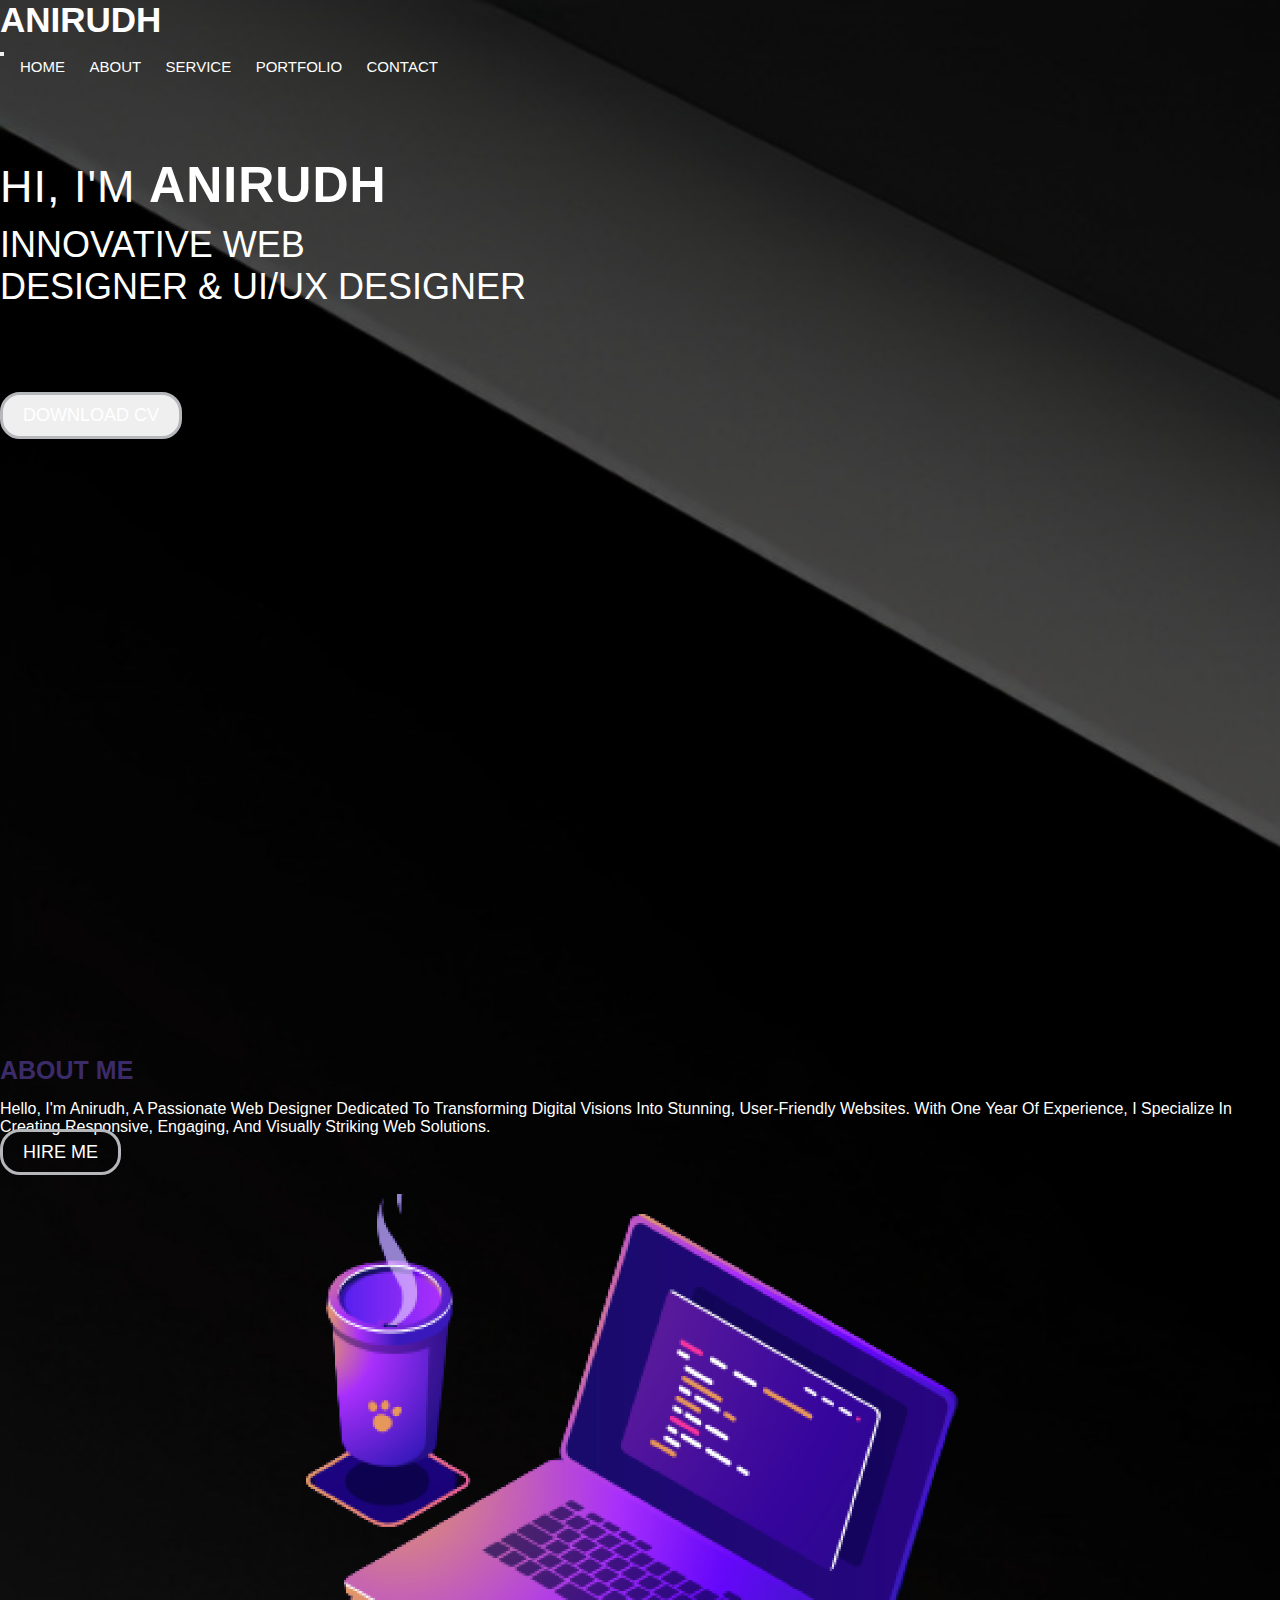
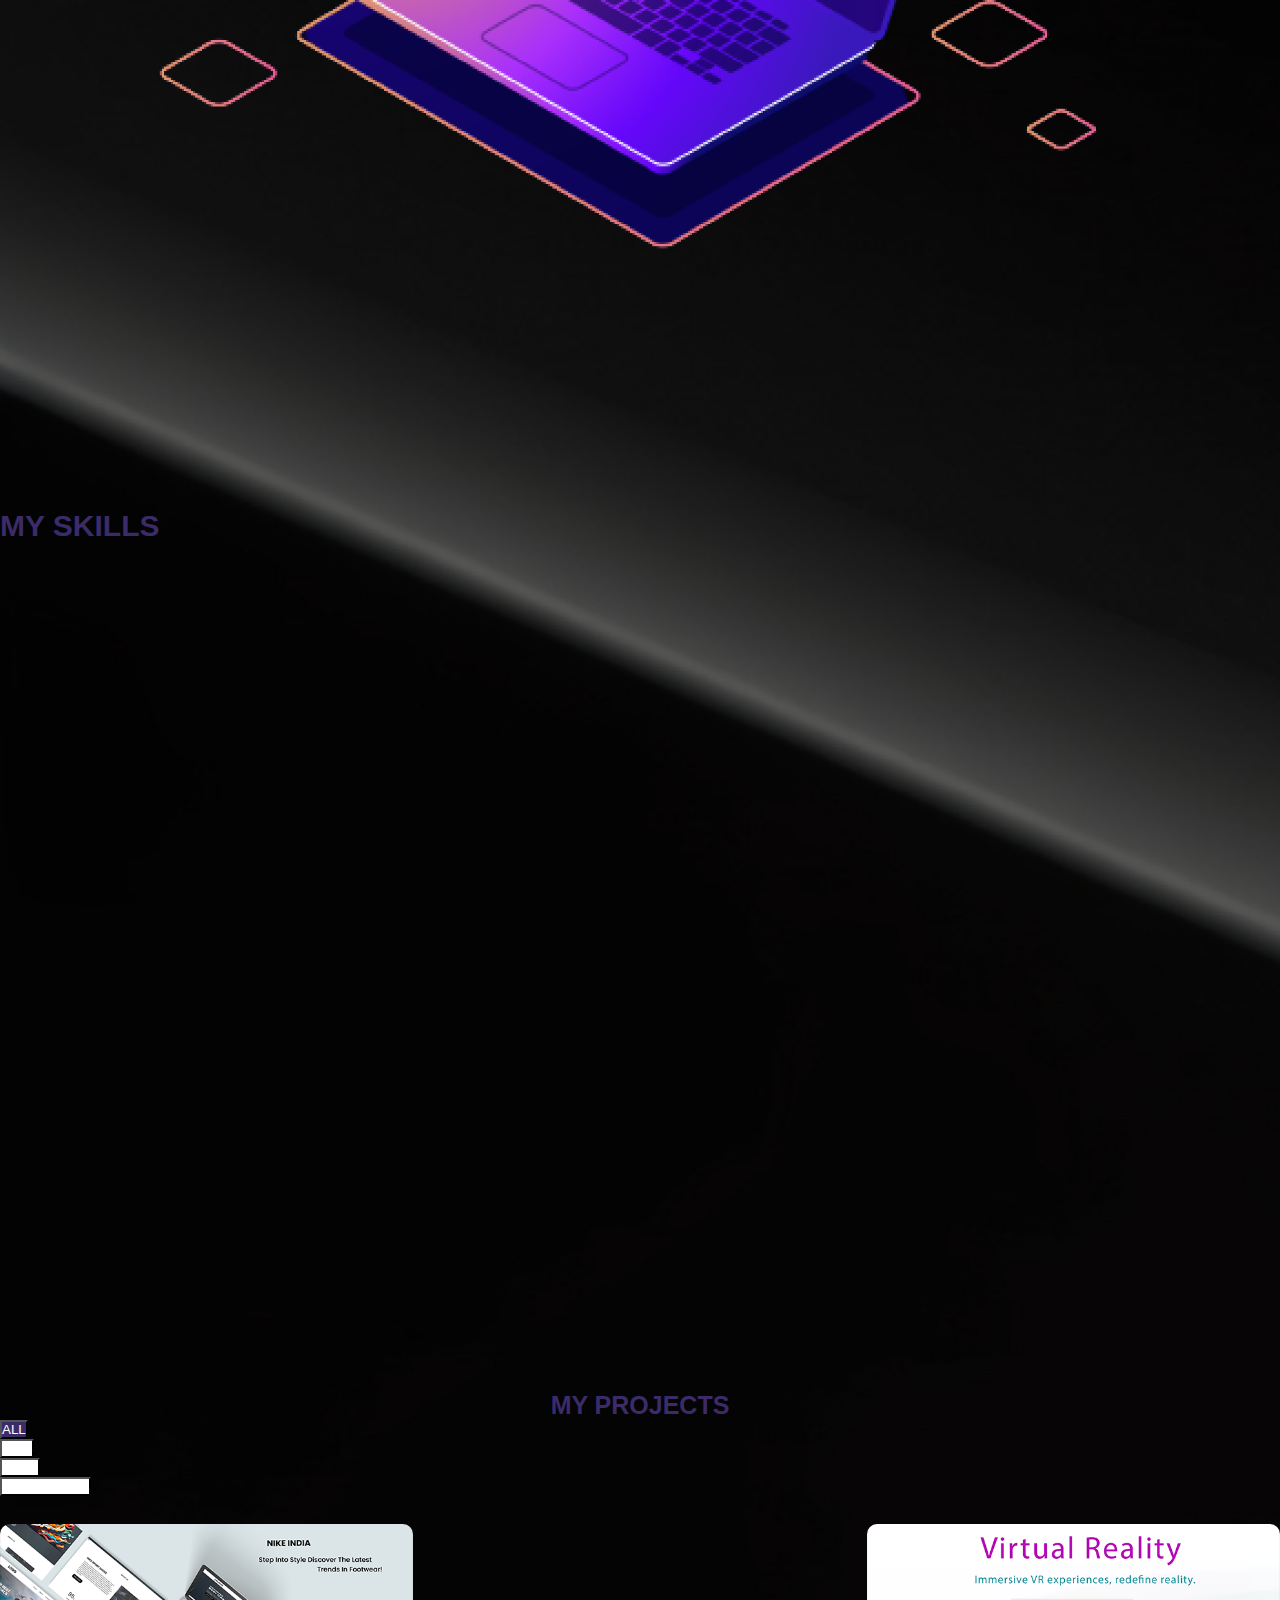
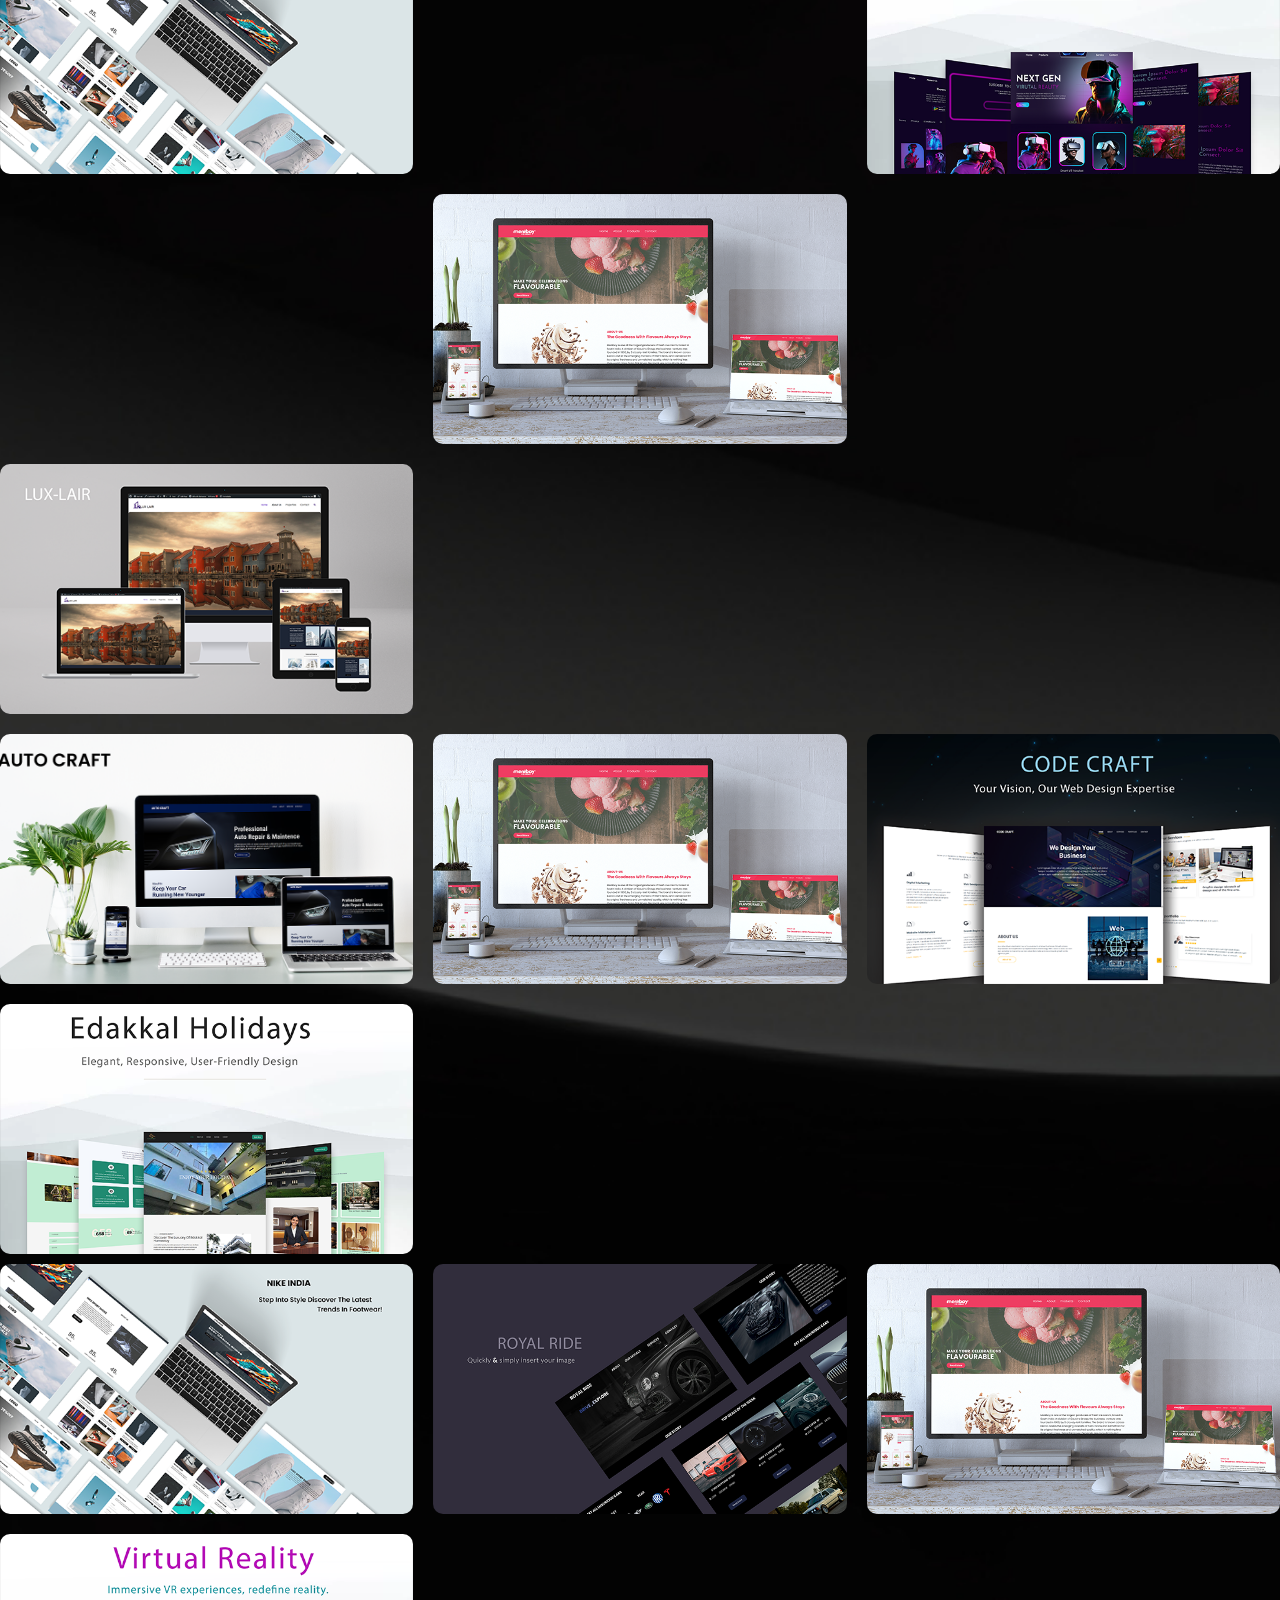
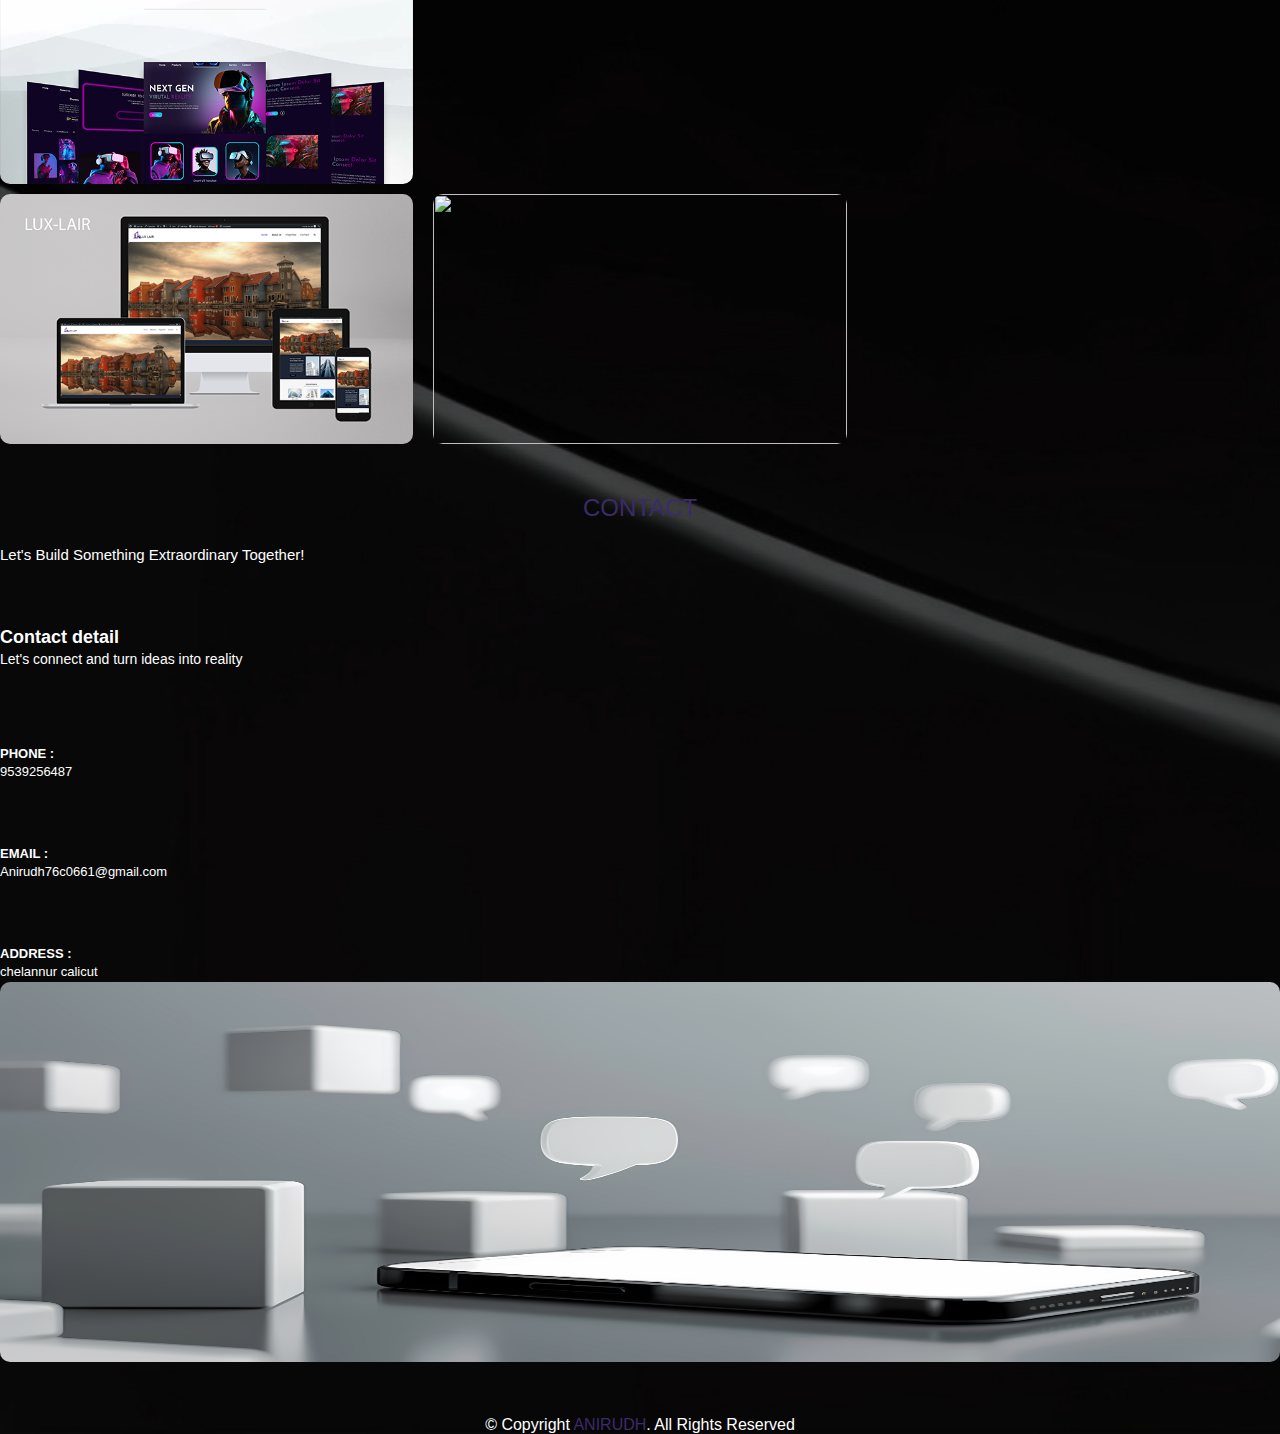
==== index.html @ b4ae967c "Add files via upload" ====
<!DOCTYPE html>
<html lang="en">
  <head>
    <meta charset="UTF-8" />
    <meta name="viewport" content="width=device-width, initial-scale=1.0" />
    <title>portfolio</title>
    <link rel="stylesheet" href="styles/style.css" />
    <link rel="icon" href="assets/images/frame.png" type="image/x-icon">
    <!-- bootstrap-5 -->
    <link
      href="https://cdn.jsdelivr.net/npm/bootstrap@5.0.2/dist/css/bootstrap.min.css"
      rel="stylesheet"
      integrity="sha384-EVSTQN3/azprG1Anm3QDgpJLIm9Nao0Yz1ztcQTwFspd3yD65VohhpuuCOmLASjC"
      crossorigin="anonymous"
    />
    <!-- font-awsome -->
    <link
      rel="stylesheet"
      href="https://cdnjs.cloudflare.com/ajax/libs/font-awesome/6.6.0/css/all.min.css"
      integrity="sha512-Kc323vGBEqzTmouAECnVceyQqyqdsSiqLQISBL29aUW4U/M7pSPA/gEUZQqv1cwx4OnYxTxve5UMg5GT6L4JJg=="
      crossorigin="anonymous"
      referrerpolicy="no-referrer"
    />
    <!-- aos-Animation -->
    <link href="https://unpkg.com/aos@2.3.1/dist/aos.css" rel="stylesheet">

  </head>
   <body>

    <header class="">
      <div class="container">
        <nav class="navbar navbar-expand-lg naav ">
          <div class="m-heading">ANIRUDH</div>
          <button class="navbar-toggler" type="button" data-bs-toggle="collapse" data-bs-target="#navbarNavAltMarkup"
            aria-controls="navbarNavAltMarkup" aria-expanded="false" aria-label="Toggle navigation">
            <span class="navbar-toggler-icon">
              <i class="fa-solid fa-bars nav-icon"></i>
            </span>
          </button>
          <div class="collapse navbar-collapse" id="navbarNavAltMarkup">
            <div class="navbar-nav ms-auto ">
              <a class="nav-link" href="#">HOME</a>
              <a class="nav-link" href="#about">ABOUT</a>
              <a class="nav-link" href="#service">SERVICE</a>
              <a class="nav-link" href="#portfolio">PORTFOLIO</a>
              <a class="nav-link" href="#contact">CONTACT</a>
  
  
  
            </div>
          </div>
        </nav>
      </div>
    </header> 

  <section class="home" id="home">
    <div class="container">
      <div class="row">
        <div class="col-lg-7 cntnt-col " >
          <div class="home_container">
            <div class="home_content">
              <h1 class=" h1-text" >HI, I'M <span>ANIRUDH</span> </h2><br>
                <h3>INNOVATIVE WEB<br> DESIGNER & UI/UX DESIGNER</h3>

                <div class="d-grid gap-2 d-md-block">
                  <div class="social-media">
                    <a href="mailto:anirudh76c0661@gmail.com"
                     class="mail"><i class="fa-solid fa-envelope"></i></a>
                    <a href="https://www.linkedin.com/in/anirudh-s-51b695248/" class="mail"><i class="fa-brands fa-linkedin"></i></a>
                    <a href="https://www.instagram.com/anir__d_/" class="mail"><i class="fa-brands fa-instagram"></i></a>
                  </div>
                  <div class="bttn">
                  <a href="assets/img/My CV.pdf" download> <button class="btn" type="button">DOWNLOAD CV</button></a> 
                  </div>
                </div>
            </div>
          </div>
        </div>
        <div class="col-lg-5 img-col">
          <div class="img_div" data-aos="zoom-out-down" data-aos-offset="500"
          data-aos-duration="5000">
            <div class="img_container"><img src="assets/images/baann.png" class="img_home  img-fluid" alt="home image "  ></div>
          </div>
        </div>  
      </div>
    </div>

  </section>
  <section class="about" id="about">
    <div class="container" >
      <div class="row">
        <div class=" col-lg-6 about-sec1 order-1">
          <div class="heading_container">
            <h2>ABOUT ME </h2>
            <P>Hello, I'm Anirudh, a passionate Web Designer dedicated to transforming digital visions into stunning, user-friendly websites. With one year of experience, I specialize in creating responsive, engaging, and visually striking web solutions.
            <div>
              <a href="https://wa.me/9539256487" class="btn" type="button">HIRE ME</a>
            </div>
          </div>
        </div>
        <div class="col-lg-6 about-sec2 order-2">
          <div class="about_image ">
            <img src="assets/images/about-1.png" alt="about" class="img_about">
          </div>
        </div>
      </div>
    </div>
  </section>
  <section class="service" id="service">
    <div class="container">
      <div class="service_heading">
        <div>
          <h2>MY SKILLS</h2>
        </div>
      </div>
      <div class="service_container">
        <div class="row " data-aos="fade-right"
        data-aos-offset="300"
        data-aos-easing="ease-in-sine">
          <div class="col-lg-3 col-sm-4 col-6 skill">
            <div class="s-1">
              <i class="fa-brands fa-html5"></i>              
              <h3 class=" txt text-white text-center fw-bold ">HTML</h3>
            </div>
          </div>
          <div class="col-lg-3 col-md-4 col-6  skill">
            <div class="s-1">
              <i class="fa-brands fa-css3-alt"></i>             
               <h3 class=" txt text-white text-center fw-bold ">CSS</h3>

            </div>
          </div>
          <div class="col-lg-3 col-md-4 col-6  skill">
            <div class="s-1">
              <i class="fa-brands fa-js"></i>            
                <h3 class=" txt text-white text-center fw-bold  ">JavaScript</h3>

            </div>
          </div>
          <div class="col-lg-3 col-md-4 col-6  skill" >
             <div class="s-1">
              <i class="fa-brands fa-wordpress"></i>            
                 <h3 class="txt text-white text-center fw-bold ">Wordpress</h3>

            </div>
          </div>
          <div class="col-lg-3 col-md-4 col-6  skill" >
            <div class="s-1">
              <img src="assets/images/ps.png" class="ps" alt="">
              <h3 class=" txt text-white text-center fw-bold">Photoshop</h3>

            </div>
          </div>
          <div class="col-lg-3 col-md-4 col-6  skill" >
            <div class="s-1">
              <i class="fa-brands fa-figma"></i>           
                 <h3 class=" txt text-white text-center fw-bold ">Figma</h3>

            </div>
          </div>
          <div class="col-lg-3 col-md-4 col-6  skill" >
            <div class="s-1">
              <i class="fa-brands fa-bootstrap"></i>          
                  <h3 class="txt text-white text-center fw-bold">bootstrap</h3>

            </div>
          </div>
          <div class="col-lg-3 col-md-4 col-6  skill" >
            <div class="s-1">
              <i class="fa-brands fa-shopify"></i>           
                 <h3 class="txt text-white text-center  fw-bold">Shopify</h3>

            </div>
          </div>
        
          
         

        </div>
      </div>
    </div>
  </section>
    <!-- PORTFOLIO -->
    <section class="portfolio" id="portfolio">
      <div class="container ">
        <h2>MY PROJECTS</h2>
        <section class="sec3">
          <div class="container" id="portfolio">
            <div class="porfolio-head">
                <ul class="nav nav-pills mb-3" id="pills-tab" role="tablist">
                <li class="nav-item" role="presentation">
                  <button class="nav-link active" id="pills-home-tab" data-bs-toggle="pill" data-bs-target="#pills-home"
                    type="button" role="tab" aria-controls="pills-home" aria-selected="true">ALL</button>
                </li>
                <li class="nav-item" role="presentation">
                  <button class="nav-link" id="pills-profile-tab" data-bs-toggle="pill" data-bs-target="#pills-profile"
                    type="button" role="tab" aria-controls="pills-profile" aria-selected="false">WEB</button>
                </li>
                <li class="nav-item" role="presentation">
                  <button class="nav-link" id="pills-contact-tab" data-bs-toggle="pill" data-bs-target="#pills-contact"
                    type="button" role="tab" aria-controls="pills-contact" aria-selected="false">UI/UX</button>
                </li>
                <li class="nav-item" role="presentation">
                  <button class="nav-link" id="pills-contact-tab" data-bs-toggle="pill" data-bs-target="#pills-web"
                    type="button" role="tab" aria-controls="pills-web" aria-selected="false">WORDPRESS</button>
                </li>
              </ul>
    
        <div class="tab-content" id="pills-tabContent">
          <div class="tab-pane fade show active" id="pills-home" role="tabpanel" aria-labelledby="pills-home-tab">. 
            <div class="work-list">
          <div class="work">
           <a  target="_blank" href="https://www.figma.com/proto/2jYOGbLvlR7PX6J50cHwYf/Untitled?page-id=&node-id=11-2&starting-point-node-id=11%3A2&scaling=scale-down&mode=design&t=WSDMiCP95x4f2hQm-1"><img src="assets/images/NIKE-1.png" class="img-fluid" alt=""></a> 
          </div>
          <div class="work" data-aos="fade-down" data-aos-duration="2000">
             <a  target="_blank" href="https://anird.github.io/anirud/"><img src="assets/images/AUTO-1.png"  class="img-fluid  alt=""></a>
          </div>
          <div class="work">
            <a  target="_blank" href="https://www.figma.com/proto/9xbiHfAwv3pLweKTjJkq6T/Untitled?page-id=0%3A1&node-id=1-2&viewport=452%2C118%2C0.19&t=eWcNZoBXPnJKbtoe-1&scaling=min-zoom&content-scaling=fixed"><img src="assets/images/VR-1.png"    class="img-fluid   alt=""  ></a> 
           </div>
          <div class="work" data-aos="fade-right" data-aos-duration="2000">
            <a target="_blank" href="https://www.figma.com/proto/iHC8vMGgTs4oZTJYKykrzb/Untitled?page-id=0%3A1&type=design&node-id=76-45&viewport=246%2C-569%2C0.22&t=TbIrC6lQHN4ChJqc-1&scaling=scale-down&starting-point-node-id=62%3A2&mode=design" ><img src="assets/images/royal-1.png"  class="img-fluid  alt=""></a>
          </div>
          <div class="work">
           <a   target="_blank" href="https://anird.github.io/merilboy/"><img src="assets/images/mer-1.png"  class="img-fluid alt=""></a> 
          </div>
          <div class="work"  data-aos="fade-left" data-aos-duration="2000">
            <a target="_blank" href="https://anird.github.io/code_craft/"><img src="assets/images/CODE CRAFT-1.png"  class="img-fluid alt="A"></a> 
          </div>
          <div class="work">
             <a target="_blank" href="http://lux-lair.free.nf/?i=2"><img src="assets/images/lux_--1111.png"  class="img-fluid alt=""></a>
          </div>
          <div class="work"  data-aos="fade-up" data-aos-duration="2000">
            <a  target="_blank" href="https://s5xt0jzl5ueez2azxz0n9w.on.drv.tw/www.edakkalholidays.com/"><img src="assets/images/edakkal-mock-1.png"  class="img-fluid alt=""></a> 
           </div>
           
          </div>
         
        </div>       
          <div class="tab-pane fade work-list" id="pills-profile" role="tabpanel" aria-labelledby="pills-profile-tab">
            <div class="work-list">
              <div class="work">
                <a  target="_blank" href="https://anird.github.io/anirud/"><img src="assets/images/AUTO-1.png" alt=""></a>
             </div>
              <div class="work">
               <a href="https://anird.github.io/merilboy/"><img src="assets/images/mer-1.png" alt=""></a> 
              </div>
              <div class="work">
               <a target="_blank" href="https://anird.github.io/code_craft/"><img src="assets/images/CODE CRAFT-1.png" alt=""></a> 
              </div>
              <div class="work">
                <a  target="_blank" href="https://s5xt0jzl5ueez2azxz0n9w.on.drv.tw/www.edakkalholidays.com/"><img src="assets/images/edakkal-mock-1.png" alt=""></a> 
               </div>
            
              
              </div>
            </div>
          <div class="tab-pane fade" id="pills-contact" role="tabpanel" aria-labelledby="pills-contact-tab"><div class="tab-pane fade show active" id="pills-home" role="tabpanel" aria-labelledby="pills-home-tab">
            <div class="work-list">
            <div class="work">
              <a  target="_blank" href="https://www.figma.com/proto/2jYOGbLvlR7PX6J50cHwYf/Untitled?page-id=&node-id=11-2&starting-point-node-id=11%3A2&scaling=scale-down&mode=design&t=WSDMiCP95x4f2hQm-1"><img src="assets/images/NIKE-1.png" alt=""></a> 
             </div>
             <div class="work">
              <a target="_blank" href="https://www.figma.com/proto/iHC8vMGgTs4oZTJYKykrzb/Untitled?page-id=0%3A1&type=design&node-id=76-45&viewport=246%2C-569%2C0.22&t=TbIrC6lQHN4ChJqc-1&scaling=scale-down&starting-point-node-id=62%3A2&mode=design" ><img src="assets/images/royal-1.png" alt=""></a>
            </div>
              <div class="work">
               <a  target="_blank" href="https://www.figma.com/proto/CapAlo8LYHgjOV9GHPGEvx/Untitled?page-id=0%3A1&node-id=0-4&scaling=scale-down&mode=design&t=BQavxQk1zlOhwPlj-1"><img src="assets/images/mer-1.png" alt=""></a> 
              </div>
              <div class="work">
                <a  target="_blank" href="https://www.figma.com/proto/9xbiHfAwv3pLweKTjJkq6T/Untitled?page-id=0%3A1&node-id=1-2&viewport=452%2C118%2C0.19&t=eWcNZoBXPnJKbtoe-1&scaling=min-zoom&content-scaling=fixed"><img src="assets/images/VR-1.png" alt=""></a> 
               </div>
           
              
              </div>
        </div>
      
          
       
      </div>
      <div class="tab-pane fade" id="pills-web" role="tabpanel" aria-labelledby="pills-contact-tab">
        <div class="work-list">
          <div class="work">
            <a target="_blank" href="http://lux-lair.free.nf/?i=2"><img src="assets/images/lux_--1111.png" alt=""></a>
         </div>
          <div class="work">
            <img src="assets/images/lux_l.png" alt="">
          </div>
          <div class="work" data-aos="fade-left" data-aos-duration="2000">
            <img src="assets/images/LUX.png" alt="">
          </div>
       
          
          </div>
    </div>
    </div>
      
    </section>    
  </section>
<!-- contact -->
<section class="contact" id="contact">
  <div class="container">
      <div class="heading text-center">
          <h2>CONTACT</h2>
          <p>Let's build something extraordinary together!</p>
      </div>
      <div class="row">
          <div class="col-md-5">
              <div class="title">
                  <h3>Contact detail</h3>
                  <p>Let's connect and turn ideas into reality </p>
              </div>
              <div class="content">
                  <!-- Info-1 -->
                  <div class="info">
                      <i class="fas fa-mobile-alt"></i>
                      <h4 class="d-inline-block">PHONE :
                          <br>
                         <a href="tel:9539256487"> <span>9539256487</span></h4></a>
                  </div>
                  <!-- Info-2 -->
                  <div class="info">
                      <i class="far fa-envelope"></i>
                      <h4 class="d-inline-block">EMAIL :
                          <br>
                          <a target="_blank" href="mailto:anirudh76c0661@gmail.com
                          "><span>Anirudh76c0661@gmail.com</span></h4></a>
                  </div>
                  <!-- Info-3 -->
                  <div class="info">
                      <i class="fas fa-map-marker-alt"></i>
                      <h4 class="d-inline-block">ADDRESS :<br>
                        <a target="_blank" href="https://www.google.com/maps?q=https://maps.app.goo.gl/stWVxgd4qH8ZrMuR7"><span>chelannur calicut </span></h4></a>  
                  </div>
              </div>
          </div>

          <div class="col-md-7">

              <div class="">
                <img src="assets/images/contact-.jpg" class="c-img" alt="">
              </div>
          </div>
      </div>
  </div>
</section>
<footer>
  <div class="footer_div">
    <p> &copy Copyright <span>ANIRUDH</span>. All Rights Reserved</p>
  </div>
</footer>








    <!-- bootstrap-5 -->
     <script
      src="https://cdn.jsdelivr.net/npm/@popperjs/core@2.9.2/dist/umd/popper.min.js"
      integrity="sha384-IQsoLXl5PILFhosVNubq5LC7Qb9DXgDA9i+tQ8Zj3iwWAwPtgFTxbJ8NT4GN1R8p"
      crossorigin="anonymous"
    ></script>
    <script
      src="https://cdn.jsdelivr.net/npm/bootstrap@5.0.2/dist/js/bootstrap.min.js"
      integrity="sha384-cVKIPhGWiC2Al4u+LWgxfKTRIcfu0JTxR+EQDz/bgldoEyl4H0zUF0QKbrJ0EcQF"
      crossorigin="anonymous"
    ></script>
    <!-- aos animation -->
    <script src="https://unpkg.com/aos@2.3.1/dist/aos.js"></script>
  <script src="js/script.js"></script>
  </body>
</html>
---- styles/style.css ----
* {
    margin: 0;
    padding: 0;
    box-sizing: border-box;
    text-decoration: none;
    font-family: 'Poppins', sans-serif;
    font-family: 'Roboto', sans-serif;
    font-family: 'Roboto Condensed', sans-serif;
    font-family: 'Segoe UI', sans-serif;

}

@import url('https://fonts.cdnfonts.com/css/segoe-ui-4');



.m-heading {
    color: #fff;
    font-size: 35px;
    font-family: 'Segoe UI', sans-serif;
    font-weight: 600;
}

body {
    background-image: url(../assets/images/bg-2.jpg);
    background-size: cover;
}


.navbar a {
    color: #fff;
    font-size: 15px;
    font-weight: 400;
    font-family: 'Segoe UI', sans-serif;
    margin-left: 20px;
}

.navbar-expand-lg .navbar-nav .nav-link:hover {
    color: #fff !important;
    background-color: #3B2B68;
    border-radius: 16px;

}

.navbar a :hover {
    background-color: #E33954;
}

.nav-icon {
    color: #fff;
}


.home {
    width: 100%;
    height: 100vh;
    overflow: hidden;
    margin-bottom: 0px;
    overflow: hidden;


}


.home_container {

    width: 100%;
    height: 100%;
    display: flex;
    justify-content: left;
    align-items: center;
}

.home_content {
    margin-top: 80px;
}


.h1-text {
    font-weight: 400;
    color: #fff;
    text-transform: uppercase;
    font-size: 45px;
    letter-spacing: 1px;
    font-family: 'Segoe UI', sans-serif;
    margin-bottom: -0.5rem;

}

.home h3 {
    color: #fff;
    font-size: 36px;
    font-family: 'Segoe UI', sans-serif;
    font-weight: 300;

}




.home .btn {
    /* background-color: #E33954; */
    color: #fff;
    padding: 10px 20px;
    border-radius: 20px;
    font-weight: 500;
    font-size: 18px;
    font-family: 'Segoe UI', sans-serif;
    border: 3px solid #b6b7bb;

}

.home .btn:hover {
    background: linear-gradient(to right, #6b21bc, #3B2B68);
    color: #fff;
    border: 1px solid #fff;
    cursor: pointer;


}

.bttn {
    align-items: center;
    margin-top: 30px;

}

.social-media {
    padding-top: 20px;
}

.mail {

    color: #6b21bc;
    font-size: 30px;
    padding-top: 30px;
    padding-right: 10px;
}

.mail:hover {
    color: #fff;
}





.home span {
    font-size: 50px;
    font-weight: 900;
    font-family: 'Segoe UI', sans-serif;
}

.img_home {
    width: 90%;
    height: 70%;
    padding-right: 100px;

}

/* about */
.about {
    background-size: cover;
    background-position: center;
    margin-bottom: 60px;
    width: 100%;
    height: auto;
    padding: 80px 0px;
    overflow: hidden;



}

.about h2 {
    font-size: 25px;
    color: #3B2B68;
    font-weight: 600;
    font-family: 'Segoe UI', sans-serif;

}

.about h3 {
    font-size: 30px;
}

.about span {
    color: #E33954;
}



.img_about {
    width: 100%;
}

.about_image {
    margin-top: 30px;
}

.about-sec1 {
    color: #fff;
    font-family: 'Segoe UI', sans-serif;
    font-size: 24px;
    display: flex;
    align-items: center;
}


.about-sec1 p {
    padding: 15px 0 0px 0;
    color: #fff;
    font-size: 16px;
    font-family: 'Segoe UI', sans-serif;
    text-transform: capitalize;
    font-weight: 400;

}





.about .btn {
    color: #fff;
    padding: 10px 20px;
    border-radius: 20px;
    font-weight: 300;
    font-size: 18px;
    font-family: 'Segoe UI', sans-serif;
    border: 3px solid #b6b7bb;


}

.about .btn:hover {
    background: linear-gradient(to right, #6b21bc, #3B2B68);
    color: #fff;
    border: 1px solid #fff;

}


/* service */
.txt {
    font-size: 25px;
    font-family: 'Segoe UI', sans-serif;
    font-weight: 400;
    padding-left: 20px;
    margin-top: 10px;


}

.service {
    width: 100%;
    overflow: hidden;



}


.service h2 {
    margin-top: 50px;
    font-size: 30px;
    color: #3B2B68;
    font-weight: 00;
    font-family: 'Segoe UI', sans-serif;
    text-align: left;

}



.service_heading {
    text-align: center;
}



.service_container {
    padding: 60px 0px;
}

.service.s-1.h3 {
    font-size: 20px;
}

.main {
    width: 10%;
    height: 10%;

}


.skill :hover {
    background-color: #161922;

}

.s-1 i {
    font-size: 40px;
    color: #fff;
}

.s-1 .ps {
    width: 15%;
}

.s-1 {
    background-color: #3B2B68;
    border: 1px solid #6b21bc;

    cursor: pointer;
    padding: 10px;
    margin: 10px;
    width: 100%;
    border-radius: 10px;
    display: flex;
    justify-content: left;
    align-items: center;

}
.s-1 h3{
    font-family: 'Segoe UI', sans-serif;

}

.skill {
    margin: 10px 0px;
}



.portfolio {
    overflow: hidden;

}

.nav-pills .nav-link {
    background-color: #fff;
    color: #fff;
    font-family: 'Segoe UI', sans-serif;


}

.portfolio .nav-link {
    color: #fff;
    font-family: 'Segoe UI', sans-serif;

}

.portfolio .nav-link.active {
    background-color: #3B2B68 !important;
}

.portfolio .nav-pills .nav-link.active {
    background: #3B2B68 !important;
}

#portfolio .nav-pills .nav-link:hover {
    color: #fff !important;
    border: 1px solid #6b21bc;


}



.portfolio h2 {
    text-align: center;
    font-size: 25px;
    color: #3B2B68;
    font-weight: 600;
    font-family: 'Segoe UI', sans-serif;

}

.work-list {
    display: grid;
    grid-template-columns: repeat(auto-fit, minmax(400px, 1fr));
    gap: 20px;
    margin-top: 10px;
}



.work img {
    border-radius: 10px;
    width: 100%;
    height: 250px;
    display: block;
    object-fit: cover;
}



/* contact */
.contact {
    padding: 50px 0;
    overflow: hidden;

}

.contact .heading h2 {
    text-align: center;
    color: #3B2B68;
    font-weight: 500;
    font-family: 'Segoe UI', sans-serif;


}



.contact .heading p {

    font-size: 15px;
    font-weight: 400;
    line-height: 1.7;
    color: #fff;
    margin: 20px 0 60px;
    padding: 0;
    font-family: 'Segoe UI', sans-serif;
    text-transform: capitalize;

}

.c-img {
    width: 100%;
    height: 380px;
    border-radius: 10px;
}



.contact .title h3 {
    font-size: 18px;
    font-weight: 600;
    color: #fff;
    font-family: 'Segoe UI', sans-serif;

}

.contact .title p {
    font-size: 14px;
    font-weight: 400;
    color: #fff;
    line-height: 1.6;
    margin: 0 0 40px;
    font-family: 'Segoe UI', sans-serif;

}

.contact .content .info {
    margin-top: 30px;
}

.contact .content .info i {
    font-size: 30px;
    padding: 0;
    margin: 0;
    color: #fff;
    margin-right: 20px;
    text-align: center;
    width: 20px;
}

.contact .content .info h4 {
    font-size: 13px;
    line-height: 1.4;
    color: #fff;
    font-family: 'Segoe UI', sans-serif;

}

.contact .content .info h4 span {
    font-size: 13px;
    font-weight: 300;
    color: #fff;
    font-family: 'Segoe UI', sans-serif;

}

.contact .btn {
    background-color: #E33954;
    color: #fff;
    padding: 10px 15px;
    border-radius: 10px;
    font-weight: 300;
    font-size: 18px;
    font-family: 'Segoe UI', sans-serif;


}

.contact .btn:hover {
    background-color: #161922;
    color: #fff;
    border: 1px solid #fff;

}

.buton {
    padding-top: 30px;
}






.footer_div {
    text-align: center;
    color: #fff;
    font-family: 'Segoe UI', sans-serif;
}

footer span {
    font: 40px;
    color: #3B2B68;
    font-family: 'Segoe UI', sans-serif;

}




/* RESPONSIVE */
@media (max-width:992px) {
    .home {
        width: 100%;
        height: 100vh;
        overflow: hidden;



    }

    .home_container {
        width: 100%;
        height: auto;

    }

    .img-col {
        order: 1;
    }

    .cntnt-col {
        order: 2;
    }

    .h1-text {

        text-transform: uppercase;
        font-size: 30px;
        margin-bottom: -0.5rem;


    }

    .home h3 {
        color: #fff;
        font-size: 32px;
    }

    .home_para {
        color: #fff;
        font-size: 17px;


    }

    .home.btn {
        padding-top: 30px;

    }

    .home .btn {

        padding: 8px 15px;
        font-size: 20px;


    }



    .bttn {
        align-items: center;
        margin-top: 30px;

    }

    .social-media {
        padding-top: 20px;
    }

    .mail {

        font-size: 30px;
        padding-top: 20px;
        padding-right: 10px;
    }






    .home span {
        font-size: 35px;
    }

    .img_home {
        width: 500px;
    }

    .img-div {
        display: flex;
        align-items: center;
        justify-content: center;
    }

    .about {
        margin-bottom: 60px;
        width: 100%;
        height: auto;
        padding: 80px 0px;
        overflow: hidden;

    }

    .about h2 {
        font-size: 20px;
    }

    .about h3 {
        font-size: 30px;
    }



    .img_about {
        width: 100%;
        padding-top: 35px;
    }

    .about_image {
        margin-top: 30px;
    }

    .about-sec1 {
        color: #fff;
        font-size: 24px;

    }


    .about-sec1 p {
        padding: 15px 0 30px 0;
        font-size: 16px;


    }





    .about .bttn {
        padding: 10px 30px;
        font-size: 20px;
    }


    /* service */
    .txt {
        font-size: 25px;
        font-family: 'Segoe UI', sans-serif;
        font-weight: 400;
        text-align: center;
        padding-left: 20px;
        margin-top: 10px;



    }

    .service {
        width: 100%;
        overflow: hidden;

    }

    .service h2 {
        font-size: 25px;
        color: #6b21bc;
        font-weight: 600;
        font-family: 'Segoe UI', sans-serif;

    }

    .service_para {
        font-weight: 300;
        color: #fff;
        font-size: 16px;
        font-family: 'Segoe UI', sans-serif;
    }

    .service_heading {
        text-align: center;
    }



    .service_container {
        padding: 60px 0px;
    }

    .service.s-1.h3 {
        font-size: 20px;
    }

    .main {
        width: 10%;
        height: 10%;

    }


    .skill :hover {
        background-color: #161922;
    }


    .s-1 {
        background-color: #3B2B68;
        padding: 10px;
        margin: 10px;
        width: 100%;
        border-radius: 10px;
        display: flex;
        justify-content: left;
        align-items: center;

    }

    .skill {
        margin: 10px 0px;
    }

    .portfolio {
        overflow: hidden;

    }

    .nav-pills .nav-link {
        background-color: #fff;
        color: #fff;
        font-family: 'Segoe UI', sans-serif;

    }

    #portfolio .nav-link {
        color: #fff;
        font-family: 'Segoe UI', sans-serif;

    }


    #portfolio .nav-pills .nav-link.active {
        background: transparent !important;
    }

    #portfolio .nav-pills .nav-link:hover {
        color: #fff !important;

    }

    .portfolio .nav-pills .nav-link.active {
        background: #3B2B68 !important;
    }


    .portfolio h2 {
        margin-bottom: 30px;
        color: #6b21bc;
        text-align: center;



    }

    .work-list {
        grid-template-columns: repeat(auto-fit, minmax(250px, 1fr));
        gap: 20px;
        margin-top: 50px;
    }

    .work {
        position: relative;
        overflow: hidden;

    }

    .work img {
        border-radius: 10px;
        width: 100%;
        height: 100%;
        display: block;
        object-fit: cover;
    }

    /* contact */
    .contact {
        padding: 50px 0;
        overflow: hidden;
    }

    .contact .heading h2 {
        font-size: 25px;
        color: #6b21bc;
        font-weight: 500;
        font-family: 'Segoe UI', sans-serif;


    }

    .c-img {
        width: 100%;
        height: 300px;
        border-radius: 10px;
        padding-left: 30px;
    }

    .contact .heading p {

        font-size: 15px;
        font-weight: 400;
        line-height: 1.7;
        color: #fff;
        margin: 20px 0 60px;
        padding: 0;
        font-family: 'Segoe UI', sans-serif;

    }




    .contact .title h3 {
        font-size: 18px;
        font-weight: 600;
        color: #fff;
        font-family: 'Segoe UI', sans-serif;

    }

    .contact .title p {
        font-size: 14px;
        font-weight: 400;
        color: #fff;
        line-height: 1.6;
        margin: 0 0 40px;
        font-family: 'Segoe UI', sans-serif;

    }

    .contact .content .info {
        margin-top: 30px;
    }

    .contact .content .info i {
        font-size: 30px;
        padding: 0;
        margin: 0;
        color: #fff;
        margin-right: 20px;
        text-align: center;
        width: 20px;
    }

    .contact .content .info h4 {
        font-size: 13px;
        line-height: 1.4;
        color: #fff;
        font-family: 'Segoe UI', sans-serif;

    }

    .contact .content .info h4 span {
        font-size: 13px;
        font-weight: 300;
        color: #fff;
        font-family: 'Segoe UI', sans-serif;

    }

    .contact .btn {
        background-color: #E33954;
        color: #fff;
        padding: 10px 15px;
        border-radius: 10px;
        font-weight: 300;
        font-size: 18px;
        font-family: 'Segoe UI', sans-serif;


    }

    .contact .btn:hover {
        background-color: #161922;
        color: #fff;
        border: 1px solid #fff;

    }

    .buton {
        padding-top: 30px;
    }


    footer p {
        font-size: 18px;
    }

}

@media (max-width:768px) {
    .home {
        width: 100%;
        height: 100vh;
        overflow: hidden;

    }

    .home_container {
        width: 100%;
        height: auto;
    }

    .home h3 {
        font-size: 27px;
        color: #fff;
    }

    .h1-text {

        text-transform: uppercase;
        font-size: 30px;
        margin-bottom: -0.5;

    }

    .home_para {
        color: #fff;
        font-size: 14px;


    }

    .home .btn {
        padding: 8px 15px;
        font-size: 14px;

    }



    .bttn {
        align-items: left;
        padding-top: 9px;
        margin-top: 0;
    }

    .mail {

        font-size: 26px;
        padding-top: 20px;
        padding-right: 10px;

    }

    .mail:hover {
        color: #fff;



    }





    .home span {
        font-size: 35px;
        font-weight: 900;
    }

    .img_home {
        width: 100%;
        height: 40%;
        margin-left: 11px;
    }

    .about {
        width: 100%;
        height: auto;
        padding: 40px 0px;
        overflow: hidden;

    }

    .about h2 {
        font-size: 20px;
    }

    .about h3 {
        font-size: 30px;
    }



    .img_about {
        width: 87%;
    }

    .about_image {
        margin-top: 30px;
    }

    .about-sec1 {
        color: #fff;
        font-size: 24px;

    }


    .about-sec1 p {
        padding: 15px 0 0px 0;
        font-size: 14px;

    }





    .about .bttn {
        padding: 10px 30px;
        border-radius: 10px;
        font-weight: 300;
        font-size: 18px;
        font-family: 'Segoe UI', sans-serif;

    }


    /* service */
    .txt {
        font-size: 15px;
        font-family: 'Segoe UI', sans-serif;
        font-weight: 400;
        text-align: center;
        padding-left: 20px;
        align-items: center;
        margin-top: 10px;


    }

    .service {
        width: 100%;
        overflow: hidden;

    }

    .service h2 {
        font-size: 25px;
        color: #6b21bc;
        font-weight: 600;
        font-family: 'Segoe UI', sans-serif;

    }

    .service_para {
        font-weight: 300;
        color: #fff;
        font-size: 16px;
        font-family: 'Segoe UI', sans-serif;
    }

    .service_heading {
        text-align: center;
    }



    .service_container {
        padding: 60px 0px;
    }

    .service.s-1.h3 {
        font-size: 20px;
    }

    .main {
        width: 10%;
        height: 10%;

    }


    .skill :hover {
        background-color: #161922;
    }


    .s-1 {
        background-color: #3B2B68;
        padding: 10px;
        margin: 10px;
        width: 100%;
        border-radius: 10px;
        display: flex;
        justify-content: left;
        align-items: center;

    }

    .skill {
        margin: 10px 0px;
    }

    /* portfolio */
    .portfolio {
        overflow: hidden;
    }

    .nav-pills .nav-link {
        background-color: #fff;
        color: #fff;
        font-family: 'Segoe UI', sans-serif;

    }

    #portfolio .nav-link {
        color: #fff;
        font-family: 'Segoe UI', sans-serif;

    }


    #portfolio .nav-pills .nav-link.active {
        background: transparent !important;
    }

    #portfolio .nav-pills .nav-link:hover {
        color: #fff !important;

    }

    .portfolio .nav-pills .nav-link.active {
        background: #3B2B68 !important;
    }



    .portfolio h2 {
        margin-bottom: 25px;
        color: #fff;
        text-align: center;
        font-size: 20px;
        color: #6b21bc;
        font-family: 'Segoe UI', sans-serif;
    }

    .work-list {
        display: grid;
        grid-template-columns: repeat(auto-fit, minmax(150px, 1fr));
        gap: 30px;
        margin-top: 50px;

    }

    .work {
        position: relative;
        overflow: hidden;
    }



    .work img {
        border-radius: 10px;
        width: 100%;
        height: 100%;
        display: block;
        object-fit: cover;
    }

    /* contact */
    .contact {
        padding: 50px 0;
        overflow: hidden;
    }

    .contact .heading h2 {
        font-size: 25px;
        color: #6b21bc;
        font-weight: 500;
        font-family: 'Segoe UI', sans-serif;


    }

    .c-img {
        width: 100%;
        height: 280px;
        border-radius: 10px;
    }

    .contact .heading p {

        font-size: 15px;
        font-weight: 400;
        line-height: 1.7;
        color: #fff;
        margin: 20px 0 60px;
        padding: 0;
        font-family: 'Segoe UI', sans-serif;

    }





    .contact .title h3 {
        font-size: 18px;
        font-weight: 600;
        color: #fff;
        font-family: 'Segoe UI', sans-serif;

    }

    .contact .title p {
        font-size: 14px;
        font-weight: 400;
        color: #fff;
        line-height: 1.6;
        margin: 0 0 40px;
        font-family: 'Segoe UI', sans-serif;

    }

    .contact .content .info {
        padding-bottom: 19px;
    }

    .contact .content .info i {
        font-size: 30px;
        padding: 0;
        margin: 0;
        color: #fff;
        margin-right: 20px;
        text-align: center;
        width: 20px;
    }

    .contact .content .info h4 {
        font-size: 13px;
        line-height: 1.4;
        color: #fff;
        font-family: 'Segoe UI', sans-serif;

    }

    .contact .content .info h4 span {
        font-size: 13px;
        font-weight: 300;
        color: #fff;
        font-family: 'Segoe UI', sans-serif;

    }

    .contact .btn {
        background-color: #E33954;
        color: #fff;
        padding: 10px 15px;
        border-radius: 10px;
        font-weight: 300;
        font-size: 18px;
        font-family: 'Segoe UI', sans-serif;


    }

    .contact .btn:hover {
        background-color: #161922;
        color: #fff;
        border: 1px solid #fff;

    }

    .buton {
        padding-top: 30px;
    }



    .contact .btn {
        background-color: #E33954;
        color: #fff;
        padding: 10px 15px;
        border-radius: 10px;
        font-weight: 300;
        font-size: 12px;
        font-family: 'Segoe UI', sans-serif;


    }

    .contact .btn:hover {
        background-color: #161922;
        color: #fff;
        border: 1px solid #fff;

    }

    .buton {
        padding-top: 30px;
    }

    footer p {
        font-size: 12px;
    }

    .footer_div {
        text-align: center;
        color: #fff;
        font-family: 'Segoe UI', sans-serif;
        padding-top: 30px;

    }

    footer span {
        color: #6b21bc;
        font-family: 'Segoe UI', sans-serif;
    }

}
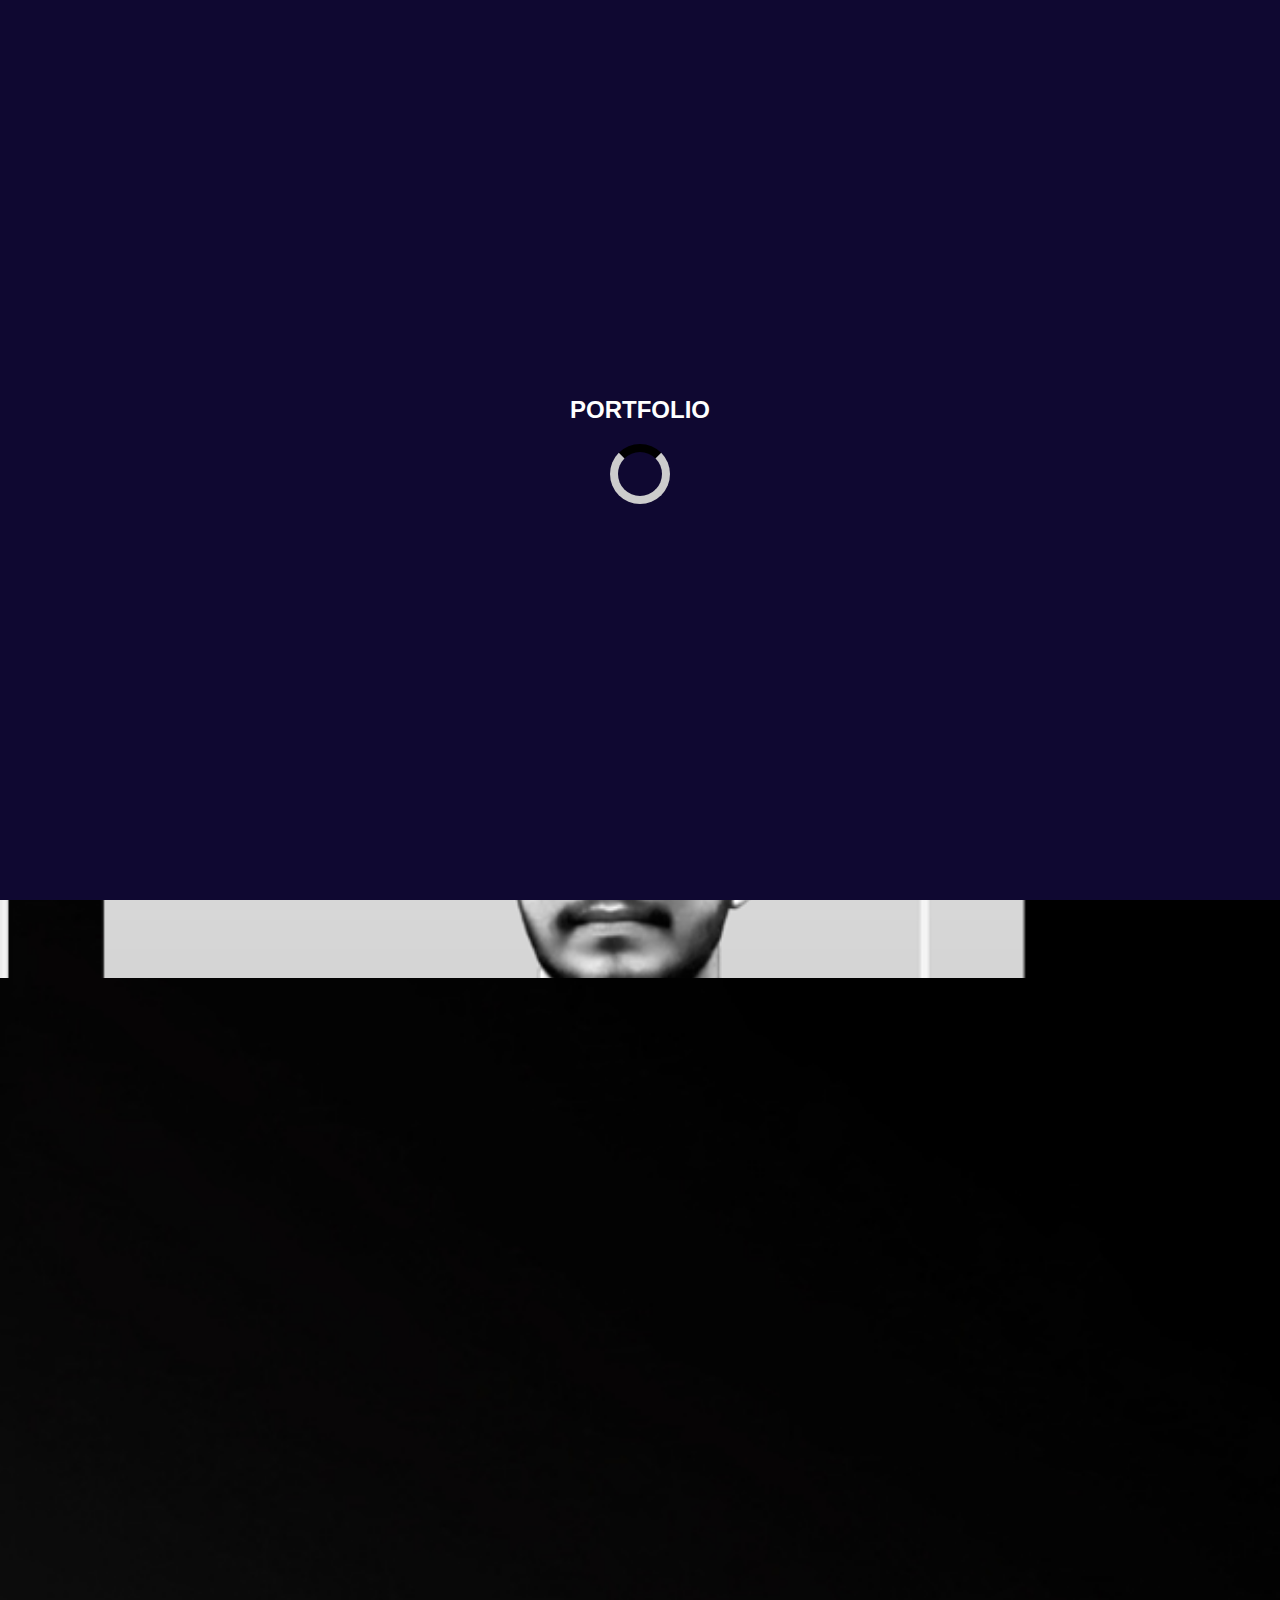
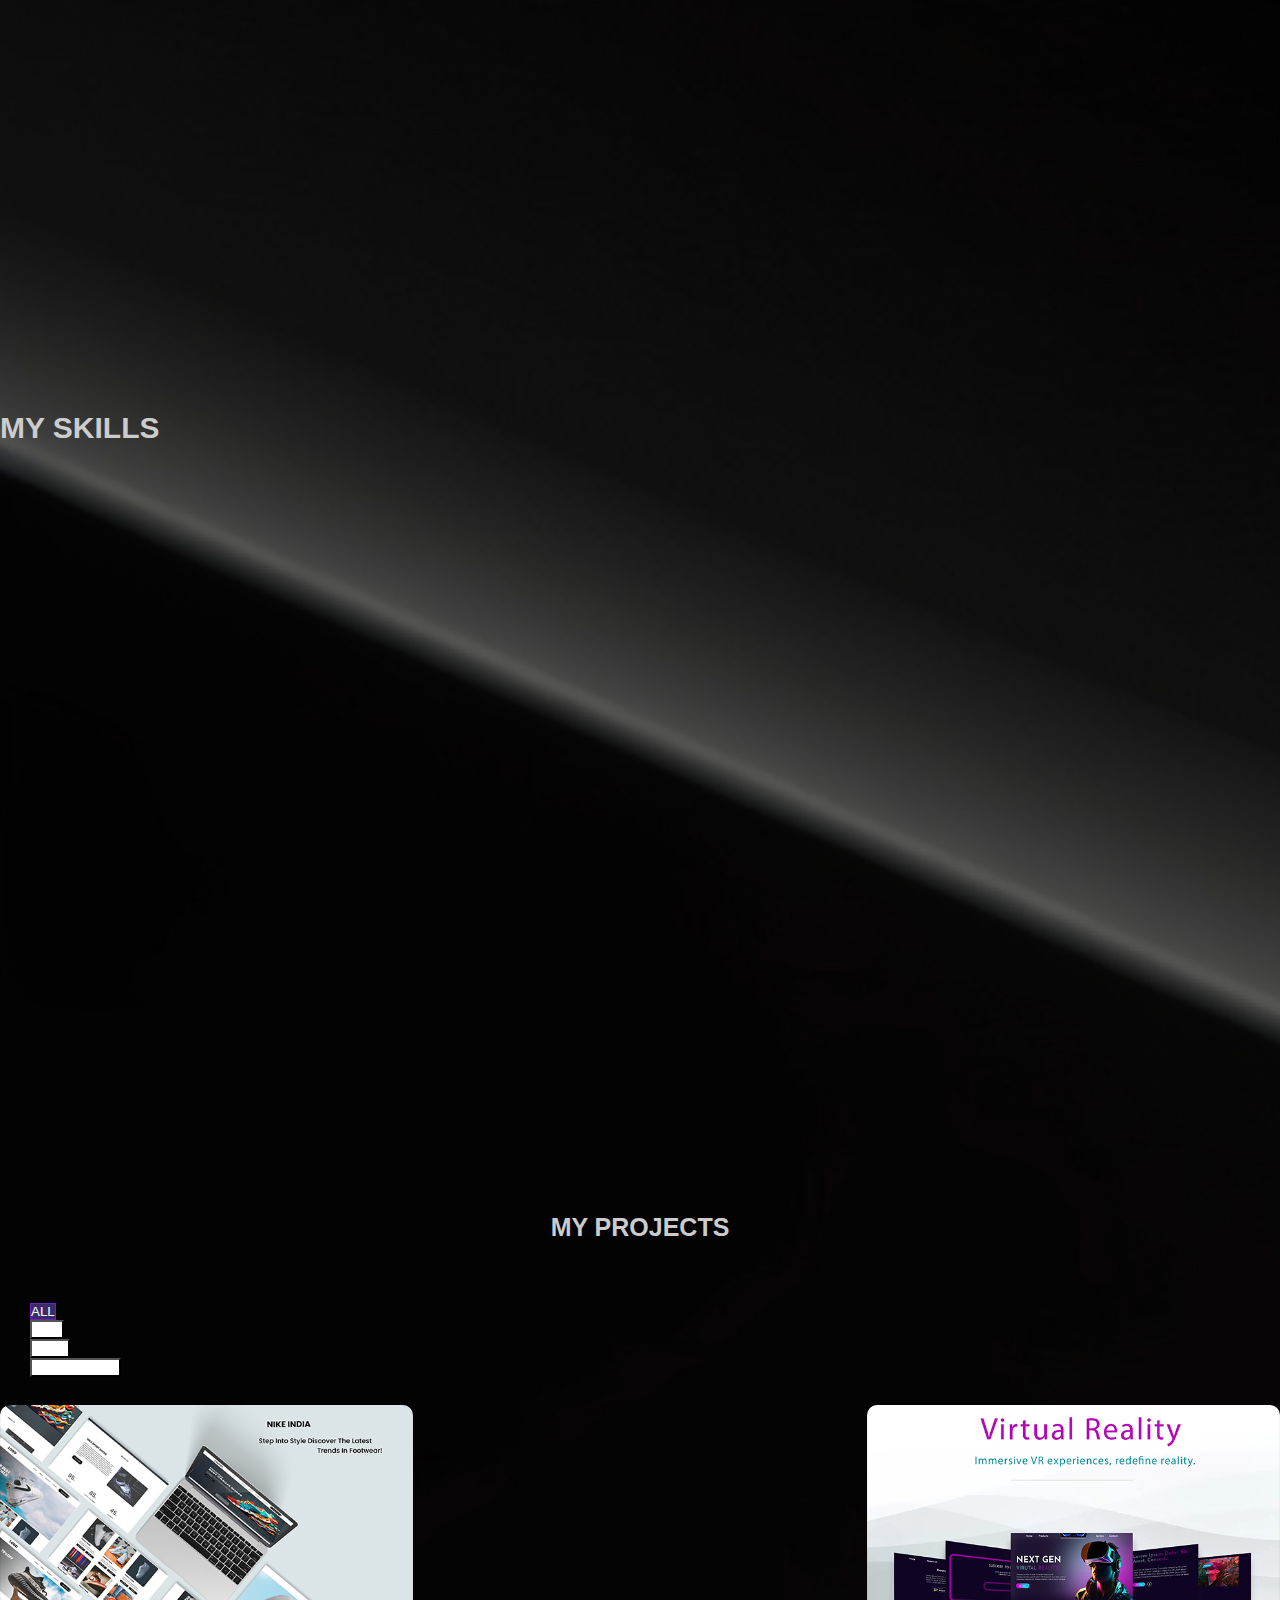
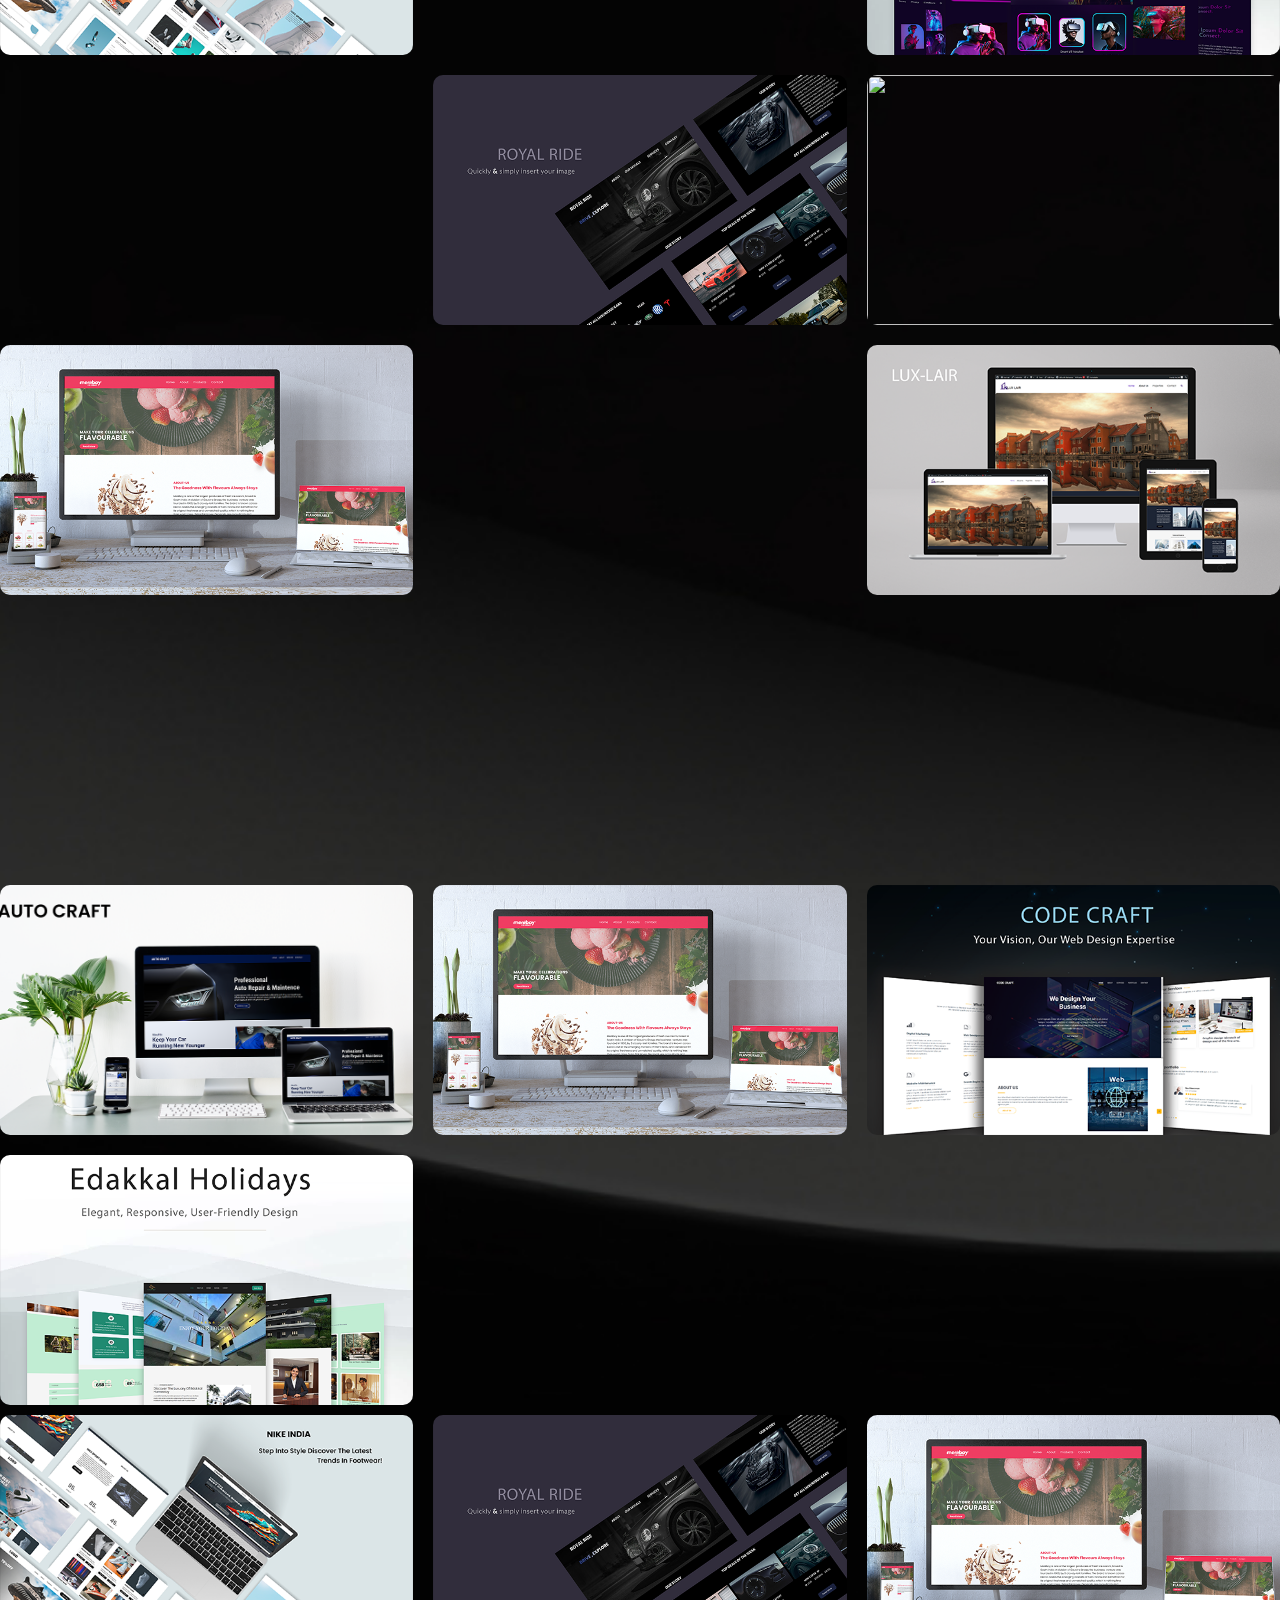
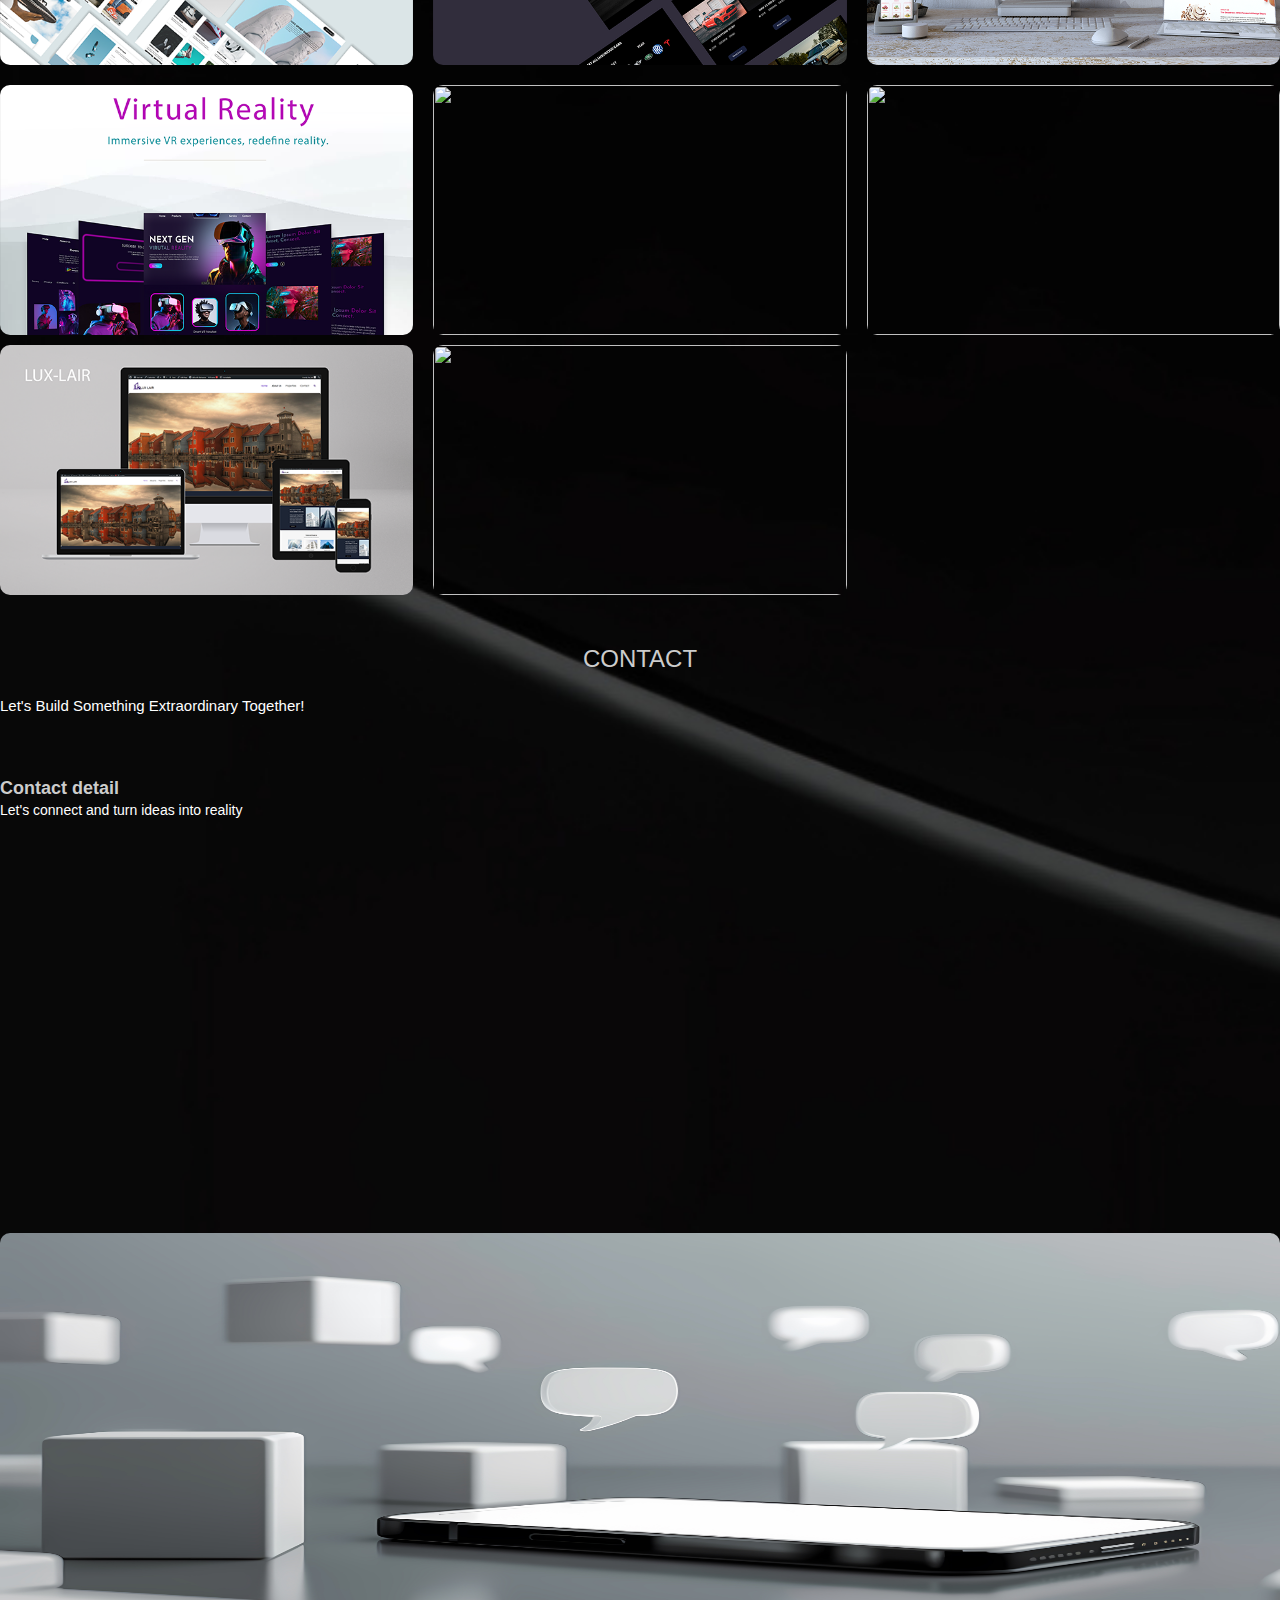
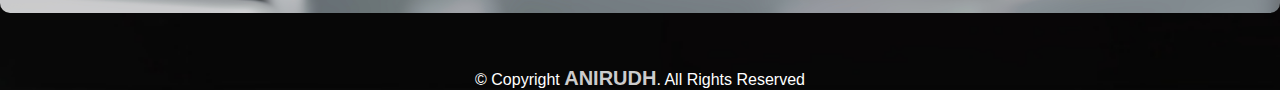
==== commit b4604ce9: "Add files via upload" ====
--- a/index.html
+++ b/index.html
@@ -3,9 +3,14 @@
   <head>
     <meta charset="UTF-8" />
     <meta name="viewport" content="width=device-width, initial-scale=1.0" />
-    <title>portfolio</title>
+    <title>PORTFOLIO</title>
     <link rel="stylesheet" href="styles/style.css" />
-    <link rel="icon" href="assets/images/frame.png" type="image/x-icon">
+    <link rel="icon" href="assets/images/preloader.svg" type="image/x-icon">
+    <!-- icons -->
+    <link
+    href="https://cdn.jsdelivr.net/npm/remixicon@4.3.0/fonts/remixicon.css"
+    rel="stylesheet"
+/>
     <!-- bootstrap-5 -->
     <link
       href="https://cdn.jsdelivr.net/npm/bootstrap@5.0.2/dist/css/bootstrap.min.css"
@@ -23,10 +28,20 @@
     />
     <!-- aos-Animation -->
     <link href="https://unpkg.com/aos@2.3.1/dist/aos.css" rel="stylesheet">
-
+<!-- google-fonts -->
+<link rel="preconnect" href="https://fonts.googleapis.com">
+<link rel="preconnect" href="https://fonts.gstatic.com" crossorigin>
+<link href="https://fonts.googleapis.com/css2?family=Manrope:wght@200..800&family=Zen+Dots&display=swap" rel="stylesheet">
   </head>
    <body>
-
+    <!-- preloader start -->
+    <div id="preloader">
+      <div id="preloader-text">Portfolio</div>
+      <div id="loading-spinner"></div>
+
+    </div>
+         <!-- preloader end -->
+    <!-- header -->
     <header class="">
       <div class="container">
         <nav class="navbar navbar-expand-lg naav ">
@@ -34,7 +49,8 @@
           <button class="navbar-toggler" type="button" data-bs-toggle="collapse" data-bs-target="#navbarNavAltMarkup"
             aria-controls="navbarNavAltMarkup" aria-expanded="false" aria-label="Toggle navigation">
             <span class="navbar-toggler-icon">
-              <i class="fa-solid fa-bars nav-icon"></i>
+              <i class="ri-menu-2-line"></i>
+              <!-- <i class="fa-solid fa-bars nav-icon"></i> -->
             </span>
           </button>
           <div class="collapse navbar-collapse" id="navbarNavAltMarkup">
@@ -52,14 +68,16 @@
         </nav>
       </div>
     </header> 
-
-  <section class="home" id="home">
+        <!-- header-end-->
+
+
+  <section class="home" id="home">  
     <div class="container">
       <div class="row">
         <div class="col-lg-7 cntnt-col " >
           <div class="home_container">
             <div class="home_content">
-              <h1 class=" h1-text" >HI, I'M <span>ANIRUDH</span> </h2><br>
+              <h1 class=" h1-text" >Hi, I'm <span>ANIRUDH</span> </h2><br>
                 <h3>INNOVATIVE WEB<br> DESIGNER & UI/UX DESIGNER</h3>
 
                 <div class="d-grid gap-2 d-md-block">
@@ -67,38 +85,38 @@
                     <a href="mailto:anirudh76c0661@gmail.com"
                      class="mail"><i class="fa-solid fa-envelope"></i></a>
                     <a href="https://www.linkedin.com/in/anirudh-s-51b695248/" class="mail"><i class="fa-brands fa-linkedin"></i></a>
-                    <a href="https://www.instagram.com/anir__d_/" class="mail"><i class="fa-brands fa-instagram"></i></a>
+                    <a href="https://www.instagram.com/anir__dh/" class="mail"><i class="fa-brands fa-instagram"></i></a>
                   </div>
                   <div class="bttn">
-                  <a href="assets/img/My CV.pdf" download> <button class="btn" type="button">DOWNLOAD CV</button></a> 
+                  <a href="assets/images/MY-CV.pdf" download=""> <button class="btn" type="button">DOWNLOAD CV</button></a> 
                   </div>
                 </div>
             </div>
           </div>
         </div>
         <div class="col-lg-5 img-col">
-          <div class="img_div" data-aos="zoom-out-down" data-aos-offset="500"
-          data-aos-duration="5000">
+          <div class="img_div" data-aos="zoom-out-down" data-aos-offset="500" 
+          data-aos-duration="1500">
             <div class="img_container"><img src="assets/images/baann.png" class="img_home  img-fluid" alt="home image "  ></div>
           </div>
         </div>  
       </div>
-    </div>
+    </div> 
 
   </section>
   <section class="about" id="about">
     <div class="container" >
       <div class="row">
         <div class=" col-lg-6 about-sec1 order-1">
-          <div class="heading_container">
+          <div class="heading_container"  data-aos="flip-left" data-aos-duration="1000">
             <h2>ABOUT ME </h2>
-            <P>Hello, I'm Anirudh, a passionate Web Designer dedicated to transforming digital visions into stunning, user-friendly websites. With one year of experience, I specialize in creating responsive, engaging, and visually striking web solutions.
+            <P>Hello, I'm Anirudh, a passionate web designer dedicated to transforming digital visions into stunning, user-friendly websites. With one year of experience, I specialize in creating responsive, engaging, and visually striking web solutions.
             <div>
               <a href="https://wa.me/9539256487" class="btn" type="button">HIRE ME</a>
             </div>
           </div>
         </div>
-        <div class="col-lg-6 about-sec2 order-2">
+        <div class="col-lg-6 about-sec2 order-2" data-aos="flip-right" data-aos-duration="1000">
           <div class="about_image ">
             <img src="assets/images/about-1.png" alt="about" class="img_about">
           </div>
@@ -146,7 +164,7 @@
           </div>
           <div class="col-lg-3 col-md-4 col-6  skill" >
             <div class="s-1">
-              <img src="assets/images/ps.png" class="ps" alt="">
+              <img src="assets/images/mage_photoshop.svg" class="ps" alt="">
               <h3 class=" txt text-white text-center fw-bold">Photoshop</h3>
 
             </div>
@@ -218,13 +236,20 @@
           <div class="work">
             <a  target="_blank" href="https://www.figma.com/proto/9xbiHfAwv3pLweKTjJkq6T/Untitled?page-id=0%3A1&node-id=1-2&viewport=452%2C118%2C0.19&t=eWcNZoBXPnJKbtoe-1&scaling=min-zoom&content-scaling=fixed"><img src="assets/images/VR-1.png"    class="img-fluid   alt=""  ></a> 
            </div>
-          <div class="work" data-aos="fade-right" data-aos-duration="2000">
+           <div class="work"  data-aos="fade-right" data-aos-duration="2000">
+            <a  target="_blank" href="https://www.figma.com/proto/onPGYs7kQ164AhaEtTMkVU/Untitled?page-id=0%3A1&node-id=1-3&viewport=639%2C250%2C0.22&t=zrA9VPCbzj5Q8zXR-1&scaling=scale-down&content-scaling=fixed "><img src="assets/images/yandixx.png"    class="img-fluid   alt=""  ></a> 
+           </div>
+        
+          <div class="work">
             <a target="_blank" href="https://www.figma.com/proto/iHC8vMGgTs4oZTJYKykrzb/Untitled?page-id=0%3A1&type=design&node-id=76-45&viewport=246%2C-569%2C0.22&t=TbIrC6lQHN4ChJqc-1&scaling=scale-down&starting-point-node-id=62%3A2&mode=design" ><img src="assets/images/royal-1.png"  class="img-fluid  alt=""></a>
           </div>
           <div class="work">
+            <a  target="_blank" href="https://www.figma.com/proto/uO5ap826fdmjbBVtz0Ee0S/Untitled?page-id=0%3A1&node-id=1-2&viewport=212%2C135%2C0.65&t=sE7U7p6kliTbtbof-1&scaling=scale-down&content-scaling=fixed"><img src="assets/images/mobile.png" class="img-fluid" alt=""></a> 
+           </div>
+          <div class="work">
            <a   target="_blank" href="https://anird.github.io/merilboy/"><img src="assets/images/mer-1.png"  class="img-fluid alt=""></a> 
           </div>
-          <div class="work"  data-aos="fade-left" data-aos-duration="2000">
+          <div class="work"  data-aos="fade-left" >
             <a target="_blank" href="https://anird.github.io/code_craft/"><img src="assets/images/CODE CRAFT-1.png"  class="img-fluid alt="A"></a> 
           </div>
           <div class="work">
@@ -268,6 +293,12 @@
               </div>
               <div class="work">
                 <a  target="_blank" href="https://www.figma.com/proto/9xbiHfAwv3pLweKTjJkq6T/Untitled?page-id=0%3A1&node-id=1-2&viewport=452%2C118%2C0.19&t=eWcNZoBXPnJKbtoe-1&scaling=min-zoom&content-scaling=fixed"><img src="assets/images/VR-1.png" alt=""></a> 
+               </div>
+               <div class="work">
+                <a  target="_blank" href="https://www.figma.com/proto/uO5ap826fdmjbBVtz0Ee0S/Untitled?page-id=0%3A1&node-id=1-2&viewport=212%2C135%2C0.65&t=sE7U7p6kliTbtbof-1&scaling=scale-down&content-scaling=fixed"><img src="assets/images/mobile.png" class="img-fluid" alt=""></a> 
+               </div>
+               <div class="work">
+                <a  target="_blank" href="https://www.figma.com/proto/onPGYs7kQ164AhaEtTMkVU/Untitled?page-id=0%3A1&node-id=1-3&viewport=639%2C250%2C0.22&t=zrA9VPCbzj5Q8zXR-1&scaling=scale-down&content-scaling=fixed "><img src="assets/images/yandixx.png"    class="img-fluid   alt=""  ></a> 
                </div>
            
               
@@ -309,11 +340,11 @@
                   <h3>Contact detail</h3>
                   <p>Let's connect and turn ideas into reality </p>
               </div>
-              <div class="content">
+              <div class="content" data-aos="zoom-in-right" data-aos-duration="2000">
                   <!-- Info-1 -->
                   <div class="info">
-                      <i class="fas fa-mobile-alt"></i>
-                      <h4 class="d-inline-block">PHONE :
+                    <i class="fa-solid fa-mobile-retro"></i>                   
+                     <h4 class="d-inline-block">PHONE :
                           <br>
                          <a href="tel:9539256487"> <span>9539256487</span></h4></a>
                   </div>
@@ -331,13 +362,20 @@
                       <h4 class="d-inline-block">ADDRESS :<br>
                         <a target="_blank" href="https://www.google.com/maps?q=https://maps.app.goo.gl/stWVxgd4qH8ZrMuR7"><span>chelannur calicut </span></h4></a>  
                   </div>
+                  
+                   <!-- Info-3 -->
+
+                  <div class="info">
+                    <i class="fa-solid fa-earth-americas"></i><h4 class="d-inline-block">Nationality :<br>
+                      <a target="_blank" href="https://www.google.com/maps?q=https://maps.app.goo.gl/stWVxgd4qH8ZrMuR7"><span>India </span></h4></a>  
+                </div>
               </div>
           </div>
 
           <div class="col-md-7">
 
               <div class="">
-                <img src="assets/images/contact-.jpg" class="c-img" alt="">
+                <img src="assets/images/contact-.jpg" class="c-img" alt="contact image">
               </div>
           </div>
       </div>
@@ -357,6 +395,23 @@
 
 
     <!-- bootstrap-5 -->
+    <script>
+      window.addEventListener('load', function() {
+        // Minimum display time for the pre-loader (in milliseconds)
+        const minDisplayTime = 2000; // 2 seconds
+    
+        // Record the time when the page started loading
+        const loadTime = performance.now();
+    
+        // Calculate how long the pre-loader should still be displayed
+        const displayTime = Math.max(minDisplayTime - loadTime, 0);
+    
+        // Hide the pre-loader after the calculated display time
+        setTimeout(function() {
+          document.body.classList.add('loaded');
+        }, displayTime);
+      });
+    </script>
      <script
       src="https://cdn.jsdelivr.net/npm/@popperjs/core@2.9.2/dist/umd/popper.min.js"
       integrity="sha384-IQsoLXl5PILFhosVNubq5LC7Qb9DXgDA9i+tQ8Zj3iwWAwPtgFTxbJ8NT4GN1R8p"
--- a/styles/style.css
+++ b/styles/style.css
@@ -9,15 +9,23 @@
     font-family: 'Segoe UI', sans-serif;
 
 }
+.zen-dots-regular {
+    font-family: "Zen Dots", sans-serif;
+    font-weight: 100;
+    font-style:italic;
+  }
+  
+:root{
+    --text-color:#cccccc;
+}
 
 @import url('https://fonts.cdnfonts.com/css/segoe-ui-4');
-
 
 
 .m-heading {
     color: #fff;
     font-size: 35px;
-    font-family: 'Segoe UI', sans-serif;
+    font-family: "Zen Dots", sans-serif;
     font-weight: 600;
 }
 
@@ -25,29 +33,86 @@
     background-image: url(../assets/images/bg-2.jpg);
     background-size: cover;
 }
+/* preloader start */
+/* Pre-loader styles */
+#preloader {
+    position: fixed;
+    top: 0;
+    left: 0;
+    width: 100%;
+    height: 100%;
+    background-color: #0f0831; /* Dark color matching your design */
+    display: flex;
+    align-items: center;
+    justify-content: center;
+    flex-direction: column;
+    z-index: 9999;
+    transition: opacity 1s ease, visibility 1s ease;
+  }
+  
+  #preloader-text {
+    color: #fff; /* White text for contrast */
+    font-family: 'Segoe UI', Tahoma, Geneva, Verdana, sans-serif;
+    font-size: 24px;
+    font-weight: bold;
+    text-transform: uppercase;
+    margin-bottom: 20px;
+  }
+  
+  #loading-spinner {
+    border: 8px solid var(--text-color); /* Light grey */
+    border-top: 8px solid #000; /* White color */
+    border-radius: 50%;
+    width: 60px;
+    height: 60px;
+    animation: spin 2s linear infinite;
+  }
+  
+  /* Spinner animation */
+  @keyframes spin {
+    0% { transform: rotate(0deg); }
+    100% { transform: rotate(360deg); }
+  }
+  /* Hide the pre-loader once the page is loaded */
+  body.loaded #preloader {
+    opacity: 0;
+    visibility: hidden;
+    pointer-events: none;
+  }
+/* preloader end */
 
 
 .navbar a {
-    color: #fff;
+    color:var(--text-color);
     font-size: 15px;
-    font-weight: 400;
+    font-weight: 600;
     font-family: 'Segoe UI', sans-serif;
     margin-left: 20px;
 }
 
 .navbar-expand-lg .navbar-nav .nav-link:hover {
     color: #fff !important;
-    background-color: #3B2B68;
-    border-radius: 16px;
-
-}
-
+    font-weight: 800;
+    overflow: hidden;
+    padding-left: none;
+
+
+}
+.navbar-toggler-icon {
+    color: var(--text-color);
+    border: none!important;
+    font-size: 30px;
+    font-weight: 600;
+}
+.navbar-toggler:focus{
+    box-shadow: none!important;
+}
 .navbar a :hover {
     background-color: #E33954;
 }
 
 .nav-icon {
-    color: #fff;
+    color:var(--text-color);
 }
 
 
@@ -71,16 +136,16 @@
     align-items: center;
 }
 
-.home_content {
+/* .home_content {
     margin-top: 80px;
-}
+} */
 
 
 .h1-text {
-    font-weight: 400;
-    color: #fff;
-    text-transform: uppercase;
-    font-size: 45px;
+    font-weight: 500;
+    color: var(--text-color);
+    text-transform:capitalize;
+    font-size: 30px;
     letter-spacing: 1px;
     font-family: 'Segoe UI', sans-serif;
     margin-bottom: -0.5rem;
@@ -88,10 +153,10 @@
 }
 
 .home h3 {
-    color: #fff;
-    font-size: 36px;
-    font-family: 'Segoe UI', sans-serif;
-    font-weight: 300;
+    color: var(--text-color);
+    font-size:35px;
+    font-family: 'Segoe UI', sans-serif;
+    font-weight: 500;
 
 }
 
@@ -100,7 +165,7 @@
 
 .home .btn {
     /* background-color: #E33954; */
-    color: #fff;
+    color: var(--text-color);
     padding: 10px 20px;
     border-radius: 20px;
     font-weight: 500;
@@ -108,12 +173,13 @@
     font-family: 'Segoe UI', sans-serif;
     border: 3px solid #b6b7bb;
 
+
 }
 
 .home .btn:hover {
     background: linear-gradient(to right, #6b21bc, #3B2B68);
     color: #fff;
-    border: 1px solid #fff;
+    /* border: 1px solid #fff; */
     cursor: pointer;
 
 
@@ -128,27 +194,31 @@
 .social-media {
     padding-top: 20px;
 }
-
+.social-media i{
+    font-size: 30px;
+    padding-left:10px;
+}
 .mail {
 
-    color: #6b21bc;
-    font-size: 30px;
+    color:var(--text-color);
     padding-top: 30px;
     padding-right: 10px;
+    font-weight: 900;
 }
 
 .mail:hover {
+    color: #3b2b68;
+}
+
+
+
+
+
+.home span {
+    font-size: 40px;
+    font-weight: 900;
+    font-family: "Zen Dots", sans-serif;
     color: #fff;
-}
-
-
-
-
-
-.home span {
-    font-size: 50px;
-    font-weight: 900;
-    font-family: 'Segoe UI', sans-serif;
 }
 
 .img_home {
@@ -165,7 +235,7 @@
     margin-bottom: 60px;
     width: 100%;
     height: auto;
-    padding: 80px 0px;
+    padding: 30px 0px;
     overflow: hidden;
 
 
@@ -174,7 +244,7 @@
 
 .about h2 {
     font-size: 25px;
-    color: #3B2B68;
+    color: var(--text-color);
     font-weight: 600;
     font-family: 'Segoe UI', sans-serif;
 
@@ -199,7 +269,7 @@
 }
 
 .about-sec1 {
-    color: #fff;
+    color: var(--text-color);
     font-family: 'Segoe UI', sans-serif;
     font-size: 24px;
     display: flex;
@@ -209,7 +279,7 @@
 
 .about-sec1 p {
     padding: 15px 0 0px 0;
-    color: #fff;
+    color: var(--text-color);
     font-size: 16px;
     font-family: 'Segoe UI', sans-serif;
     text-transform: capitalize;
@@ -222,7 +292,7 @@
 
 
 .about .btn {
-    color: #fff;
+    color: var(--text-color);
     padding: 10px 20px;
     border-radius: 20px;
     font-weight: 300;
@@ -236,7 +306,6 @@
 .about .btn:hover {
     background: linear-gradient(to right, #6b21bc, #3B2B68);
     color: #fff;
-    border: 1px solid #fff;
 
 }
 
@@ -248,6 +317,7 @@
     font-weight: 400;
     padding-left: 20px;
     margin-top: 10px;
+    
 
 
 }
@@ -264,7 +334,7 @@
 .service h2 {
     margin-top: 50px;
     font-size: 30px;
-    color: #3B2B68;
+    color: var(--text-color);
     font-weight: 00;
     font-family: 'Segoe UI', sans-serif;
     text-align: left;
@@ -322,8 +392,11 @@
     align-items: center;
 
 }
-.s-1 h3{
-    font-family: 'Segoe UI', sans-serif;
+
+.s-1 h3 {
+    font-family: 'Segoe UI', sans-serif;
+        color: var(--text-color);
+
 
 }
 
@@ -335,6 +408,7 @@
 
 .portfolio {
     overflow: hidden;
+    margin-top: 30px;
 
 }
 
@@ -342,6 +416,7 @@
     background-color: #fff;
     color: #fff;
     font-family: 'Segoe UI', sans-serif;
+    margin-left: 30px;
 
 
 }
@@ -358,11 +433,12 @@
 
 .portfolio .nav-pills .nav-link.active {
     background: #3B2B68 !important;
+    border: 1px solid #6b21bc;
+
 }
 
 #portfolio .nav-pills .nav-link:hover {
     color: #fff !important;
-    border: 1px solid #6b21bc;
 
 
 }
@@ -372,9 +448,11 @@
 .portfolio h2 {
     text-align: center;
     font-size: 25px;
-    color: #3B2B68;
+    color: var(--text-color);
     font-weight: 600;
     font-family: 'Segoe UI', sans-serif;
+    margin-top: 40px;
+    margin-bottom: 60px;
 
 }
 
@@ -406,7 +484,7 @@
 
 .contact .heading h2 {
     text-align: center;
-    color: #3B2B68;
+    color:var(--text-color);
     font-weight: 500;
     font-family: 'Segoe UI', sans-serif;
 
@@ -439,7 +517,7 @@
 .contact .title h3 {
     font-size: 18px;
     font-weight: 600;
-    color: #fff;
+    color: var(--text-color);
     font-family: 'Segoe UI', sans-serif;
 
 }
@@ -519,9 +597,10 @@
 }
 
 footer span {
-    font: 40px;
-    color: #3B2B68;
-    font-family: 'Segoe UI', sans-serif;
+    color: var(--text-color);
+    font-family: 'Segoe UI', sans-serif;
+    font-size: 20px;
+    font-weight: 700;
 
 }
 
@@ -563,12 +642,12 @@
     }
 
     .home h3 {
-        color: #fff;
+        color:var(--text-color);
         font-size: 32px;
     }
 
     .home_para {
-        color: #fff;
+        color:var(--text-color);
         font-size: 17px;
 
 
@@ -654,7 +733,7 @@
     }
 
     .about-sec1 {
-        color: #fff;
+        color:var(--text-color);
         font-size: 24px;
 
     }
@@ -698,7 +777,7 @@
 
     .service h2 {
         font-size: 25px;
-        color: #6b21bc;
+        color:var(--text-color);
         font-weight: 600;
         font-family: 'Segoe UI', sans-serif;
 
@@ -706,7 +785,7 @@
 
     .service_para {
         font-weight: 300;
-        color: #fff;
+        color:var(--text-color);
         font-size: 16px;
         font-family: 'Segoe UI', sans-serif;
     }
@@ -760,13 +839,13 @@
 
     .nav-pills .nav-link {
         background-color: #fff;
-        color: #fff;
+        color:var(--text-color);
         font-family: 'Segoe UI', sans-serif;
 
     }
 
     #portfolio .nav-link {
-        color: #fff;
+        color: #fff; 
         font-family: 'Segoe UI', sans-serif;
 
     }
@@ -788,7 +867,7 @@
 
     .portfolio h2 {
         margin-bottom: 30px;
-        color: #6b21bc;
+        color:var(--text-color);
         text-align: center;
 
 
@@ -823,7 +902,7 @@
 
     .contact .heading h2 {
         font-size: 25px;
-        color: #6b21bc;
+        color:var(--text-color);
         font-weight: 500;
         font-family: 'Segoe UI', sans-serif;
 
@@ -842,7 +921,7 @@
         font-size: 15px;
         font-weight: 400;
         line-height: 1.7;
-        color: #fff;
+        color:var(--text-color);
         margin: 20px 0 60px;
         padding: 0;
         font-family: 'Segoe UI', sans-serif;
@@ -855,7 +934,7 @@
     .contact .title h3 {
         font-size: 18px;
         font-weight: 600;
-        color: #fff;
+        color:var(--text-color);
         font-family: 'Segoe UI', sans-serif;
 
     }
@@ -863,7 +942,7 @@
     .contact .title p {
         font-size: 14px;
         font-weight: 400;
-        color: #fff;
+        color:var(--text-color);
         line-height: 1.6;
         margin: 0 0 40px;
         font-family: 'Segoe UI', sans-serif;
@@ -878,7 +957,7 @@
         font-size: 30px;
         padding: 0;
         margin: 0;
-        color: #fff;
+        color:var(--text-color);
         margin-right: 20px;
         text-align: center;
         width: 20px;
@@ -887,7 +966,395 @@
     .contact .content .info h4 {
         font-size: 13px;
         line-height: 1.4;
+        color:var(--text-color);
+        font-family: 'Segoe UI', sans-serif;
+
+    }
+
+    .contact .content .info h4 span {
+        font-size: 13px;
+        font-weight: 300;
+        color:var(--text-color);
+        font-family: 'Segoe UI', sans-serif;
+
+    }
+
+    .contact .btn {
+        background-color: #E33954;
+        color:var(--text-color);
+        padding: 10px 15px;
+        border-radius: 10px;
+        font-weight: 300;
+        font-size: 18px;
+        font-family: 'Segoe UI', sans-serif;
+
+
+    }
+
+    .contact .btn:hover {
+        background-color: #161922;
+        color:var(--text-color);
+        border: 1px solid #fff;
+
+    }
+
+    .buton {
+        padding-top: 30px;
+    }
+
+
+    footer p {
+        font-size: 18px;
+    }
+
+}
+/* mobile */
+
+@media (max-width:768px) {
+    .home {
+        width: 100%;
+        height: 100vh;
+        overflow: hidden;
+
+    }
+
+    .home_container {
+        width: 100%;
+        height: auto;
+    }
+
+    .home h3 {
+        font-size: 20px;
+        color:var(--text-color);
+    }
+
+    .h1-text {
+
+        text-transform: uppercase;
+        font-size: 20px;
+        margin-bottom: -0.5;
+
+    }
+
+    .home_para {
+        color:var(--text-color);
+        font-size: 14px;
+
+
+    }
+
+    .home .btn {
+        padding: 8px 15px;
+        font-size: 14px;
+
+    }
+
+
+
+    .bttn {
+        align-items: left;
+        padding-top: 9px;
+        margin-top: 0;
+    }
+
+    .mail {
+
+        font-size: 26px;
+        padding-top: 20px;
+        padding-right: 10px;
+
+    }
+
+    
+
+
+
+
+    .home span {
+        font-size: 25px;
+        font-weight: 900;
+    }
+
+    .img_home {
+        width: 100%;
+        height: 40%;
+        margin-left: 11px;
+        margin-bottom: 50px;
+    }
+
+    .about {
+        width: 100%;
+        height: auto;
+        padding: 40px 0px;
+        overflow: hidden;
+
+    }
+
+    .about h2 {
+        font-size: 20px;
+    }
+
+    .about h3 {
+        font-size: 30px;
+    }
+
+
+
+    .img_about {
+        width: 87%;
+    }
+
+    .about_image {
+        margin-top: 30px;
+    }
+
+    .about-sec1 {
         color: #fff;
+        font-size: 24px;
+
+    }
+
+
+    .about-sec1 p {
+        padding: 15px 0 0px 0;
+        font-size: 14px;
+
+    }
+
+
+
+
+
+    .about .bttn {
+        padding: 10px 30px;
+        border-radius: 10px;
+        font-weight: 300;
+        font-size: 18px;
+        font-family: 'Segoe UI', sans-serif;
+
+    }
+
+
+    /* service */
+    .txt {
+        font-size: 15px;
+        font-family: 'Segoe UI', sans-serif;
+        font-weight: 400;
+        text-align: center;
+        padding-left: 20px;
+        align-items: center;
+        margin-top: 10px;
+
+
+    }
+
+    .service {
+        width: 100%;
+        overflow: hidden;
+
+    }
+
+    .service h2 {
+        font-size: 25px;
+        color:var(--text-color);
+        font-weight: 600;
+        font-family: 'Segoe UI', sans-serif;
+
+    }
+
+    .service_para {
+        font-weight: 300;
+        color:var(--text-color);
+        font-size: 16px;
+        font-family: 'Segoe UI', sans-serif;
+    }
+
+    .service_heading {
+        text-align: center;
+    }
+
+
+
+    .service_container {
+        padding: 60px 0px;
+    }
+
+    .service.s-1.h3 {
+        font-size: 20px;
+    }
+
+    .main {
+        width: 10%;
+        height: 10%;
+
+    }
+
+
+    .skill :hover {
+        background-color: #161922;
+    }
+
+
+    .s-1 {
+        background-color: #3B2B68;
+        padding: 10px;
+        margin: 10px;
+        width: 100%;
+        border-radius: 10px;
+        display: flex;
+        justify-content: left;
+        align-items: center;
+        width: 90%;
+        height: auto;
+        /* gap: 10px; */
+
+    }
+
+    .skill {
+        margin: 10px 0px;
+    }
+
+    /* portfolio */
+    .portfolio {
+        overflow: hidden;
+    }
+
+    .nav-pills .nav-link {
+        background-color: #fff;
+        color:var(--text-color);
+        font-family: 'Segoe UI', sans-serif;
+        margin-left: 0px;
+
+
+    }
+
+    #portfolio .nav-link {
+        color: #fff;
+        font-family: 'Segoe UI', sans-serif;
+
+    }
+
+
+    #portfolio .nav-pills .nav-link.active {
+        background: transparent !important;
+    }
+
+    #portfolio .nav-pills .nav-link:hover {
+        color: #fff !important;
+
+    }
+
+    .portfolio .nav-pills .nav-link.active {
+        background: #3B2B68 !important;
+    }
+
+
+
+    .portfolio h2 {
+        margin-bottom: 25px;
+        color: #fff;
+        text-align: center;
+        font-size: 20px;
+        color:var(--text-color);
+        font-family: 'Segoe UI', sans-serif;
+    }
+
+    .work-list {
+        display: grid;
+        grid-template-columns: repeat(auto-fit, minmax(150px, 1fr));
+        gap: 30px;
+        margin-top: 50px;
+
+    }
+
+    .work {
+        position: relative;
+        overflow: hidden;
+    }
+
+
+
+    .work img {
+        border-radius: 10px;
+        width: 100%;
+        height: 100%;
+        display: block;
+        object-fit: cover;
+    }
+
+    /* contact */
+    .contact {
+        padding: 50px 0;
+        overflow: hidden;
+    }
+
+    .contact .heading h2 {
+        font-size: 25px;
+        color:var(--text-color);
+        font-weight: 500;
+        font-family: 'Segoe UI', sans-serif;
+
+
+    }
+
+    .c-img {
+        width: 100%;
+        height: 280px;
+        border-radius: 10px;
+    }
+
+    .contact .heading p {
+
+        font-size: 15px;
+        font-weight: 400;
+        line-height: 1.7;
+        color:var(--text-color);
+        margin: 20px 0 60px;
+        padding: 0;
+        font-family: 'Segoe UI', sans-serif;
+
+    }
+
+
+
+
+
+    .contact .title h3 {
+        font-size: 18px;
+        font-weight: 600;
+        color:var(--text-color);
+        font-family: 'Segoe UI', sans-serif;
+
+    }
+
+    .contact .title p {
+        font-size: 14px;
+        font-weight: 400;
+        color:var(--text-color);
+        line-height: 1.6;
+        margin: 0 0 40px;
+        font-family: 'Segoe UI', sans-serif;
+
+    }
+
+    .contact .content .info {
+        padding-bottom: 19px;
+    }
+
+    .contact .content .info i {
+        font-size: 30px;
+        padding: 0;
+        margin: 0;
+        color:var(--text-color);
+        margin-right: 20px;
+        text-align: center;
+        width: 20px;
+    }
+
+    .contact .content .info h4 {
+        font-size: 13px;
+        line-height: 1.4;
+        color:var(--text-color);
         font-family: 'Segoe UI', sans-serif;
 
     }
@@ -924,393 +1391,6 @@
     }
 
 
-    footer p {
-        font-size: 18px;
-    }
-
-}
-
-@media (max-width:768px) {
-    .home {
-        width: 100%;
-        height: 100vh;
-        overflow: hidden;
-
-    }
-
-    .home_container {
-        width: 100%;
-        height: auto;
-    }
-
-    .home h3 {
-        font-size: 27px;
-        color: #fff;
-    }
-
-    .h1-text {
-
-        text-transform: uppercase;
-        font-size: 30px;
-        margin-bottom: -0.5;
-
-    }
-
-    .home_para {
-        color: #fff;
-        font-size: 14px;
-
-
-    }
-
-    .home .btn {
-        padding: 8px 15px;
-        font-size: 14px;
-
-    }
-
-
-
-    .bttn {
-        align-items: left;
-        padding-top: 9px;
-        margin-top: 0;
-    }
-
-    .mail {
-
-        font-size: 26px;
-        padding-top: 20px;
-        padding-right: 10px;
-
-    }
-
-    .mail:hover {
-        color: #fff;
-
-
-
-    }
-
-
-
-
-
-    .home span {
-        font-size: 35px;
-        font-weight: 900;
-    }
-
-    .img_home {
-        width: 100%;
-        height: 40%;
-        margin-left: 11px;
-    }
-
-    .about {
-        width: 100%;
-        height: auto;
-        padding: 40px 0px;
-        overflow: hidden;
-
-    }
-
-    .about h2 {
-        font-size: 20px;
-    }
-
-    .about h3 {
-        font-size: 30px;
-    }
-
-
-
-    .img_about {
-        width: 87%;
-    }
-
-    .about_image {
-        margin-top: 30px;
-    }
-
-    .about-sec1 {
-        color: #fff;
-        font-size: 24px;
-
-    }
-
-
-    .about-sec1 p {
-        padding: 15px 0 0px 0;
-        font-size: 14px;
-
-    }
-
-
-
-
-
-    .about .bttn {
-        padding: 10px 30px;
-        border-radius: 10px;
-        font-weight: 300;
-        font-size: 18px;
-        font-family: 'Segoe UI', sans-serif;
-
-    }
-
-
-    /* service */
-    .txt {
-        font-size: 15px;
-        font-family: 'Segoe UI', sans-serif;
-        font-weight: 400;
-        text-align: center;
-        padding-left: 20px;
-        align-items: center;
-        margin-top: 10px;
-
-
-    }
-
-    .service {
-        width: 100%;
-        overflow: hidden;
-
-    }
-
-    .service h2 {
-        font-size: 25px;
-        color: #6b21bc;
-        font-weight: 600;
-        font-family: 'Segoe UI', sans-serif;
-
-    }
-
-    .service_para {
-        font-weight: 300;
-        color: #fff;
-        font-size: 16px;
-        font-family: 'Segoe UI', sans-serif;
-    }
-
-    .service_heading {
-        text-align: center;
-    }
-
-
-
-    .service_container {
-        padding: 60px 0px;
-    }
-
-    .service.s-1.h3 {
-        font-size: 20px;
-    }
-
-    .main {
-        width: 10%;
-        height: 10%;
-
-    }
-
-
-    .skill :hover {
-        background-color: #161922;
-    }
-
-
-    .s-1 {
-        background-color: #3B2B68;
-        padding: 10px;
-        margin: 10px;
-        width: 100%;
-        border-radius: 10px;
-        display: flex;
-        justify-content: left;
-        align-items: center;
-
-    }
-
-    .skill {
-        margin: 10px 0px;
-    }
-
-    /* portfolio */
-    .portfolio {
-        overflow: hidden;
-    }
-
-    .nav-pills .nav-link {
-        background-color: #fff;
-        color: #fff;
-        font-family: 'Segoe UI', sans-serif;
-
-    }
-
-    #portfolio .nav-link {
-        color: #fff;
-        font-family: 'Segoe UI', sans-serif;
-
-    }
-
-
-    #portfolio .nav-pills .nav-link.active {
-        background: transparent !important;
-    }
-
-    #portfolio .nav-pills .nav-link:hover {
-        color: #fff !important;
-
-    }
-
-    .portfolio .nav-pills .nav-link.active {
-        background: #3B2B68 !important;
-    }
-
-
-
-    .portfolio h2 {
-        margin-bottom: 25px;
-        color: #fff;
-        text-align: center;
-        font-size: 20px;
-        color: #6b21bc;
-        font-family: 'Segoe UI', sans-serif;
-    }
-
-    .work-list {
-        display: grid;
-        grid-template-columns: repeat(auto-fit, minmax(150px, 1fr));
-        gap: 30px;
-        margin-top: 50px;
-
-    }
-
-    .work {
-        position: relative;
-        overflow: hidden;
-    }
-
-
-
-    .work img {
-        border-radius: 10px;
-        width: 100%;
-        height: 100%;
-        display: block;
-        object-fit: cover;
-    }
-
-    /* contact */
-    .contact {
-        padding: 50px 0;
-        overflow: hidden;
-    }
-
-    .contact .heading h2 {
-        font-size: 25px;
-        color: #6b21bc;
-        font-weight: 500;
-        font-family: 'Segoe UI', sans-serif;
-
-
-    }
-
-    .c-img {
-        width: 100%;
-        height: 280px;
-        border-radius: 10px;
-    }
-
-    .contact .heading p {
-
-        font-size: 15px;
-        font-weight: 400;
-        line-height: 1.7;
-        color: #fff;
-        margin: 20px 0 60px;
-        padding: 0;
-        font-family: 'Segoe UI', sans-serif;
-
-    }
-
-
-
-
-
-    .contact .title h3 {
-        font-size: 18px;
-        font-weight: 600;
-        color: #fff;
-        font-family: 'Segoe UI', sans-serif;
-
-    }
-
-    .contact .title p {
-        font-size: 14px;
-        font-weight: 400;
-        color: #fff;
-        line-height: 1.6;
-        margin: 0 0 40px;
-        font-family: 'Segoe UI', sans-serif;
-
-    }
-
-    .contact .content .info {
-        padding-bottom: 19px;
-    }
-
-    .contact .content .info i {
-        font-size: 30px;
-        padding: 0;
-        margin: 0;
-        color: #fff;
-        margin-right: 20px;
-        text-align: center;
-        width: 20px;
-    }
-
-    .contact .content .info h4 {
-        font-size: 13px;
-        line-height: 1.4;
-        color: #fff;
-        font-family: 'Segoe UI', sans-serif;
-
-    }
-
-    .contact .content .info h4 span {
-        font-size: 13px;
-        font-weight: 300;
-        color: #fff;
-        font-family: 'Segoe UI', sans-serif;
-
-    }
-
-    .contact .btn {
-        background-color: #E33954;
-        color: #fff;
-        padding: 10px 15px;
-        border-radius: 10px;
-        font-weight: 300;
-        font-size: 18px;
-        font-family: 'Segoe UI', sans-serif;
-
-
-    }
-
-    .contact .btn:hover {
-        background-color: #161922;
-        color: #fff;
-        border: 1px solid #fff;
-
-    }
-
-    .buton {
-        padding-top: 30px;
-    }
-
-
 
     .contact .btn {
         background-color: #E33954;
@@ -1348,8 +1428,10 @@
     }
 
     footer span {
-        color: #6b21bc;
-        font-family: 'Segoe UI', sans-serif;
+        color:var(--text-color);
+        font-family: 'Segoe UI', sans-serif;
+        font-size: 18px;
+        font-weight: 700;
     }
 
 }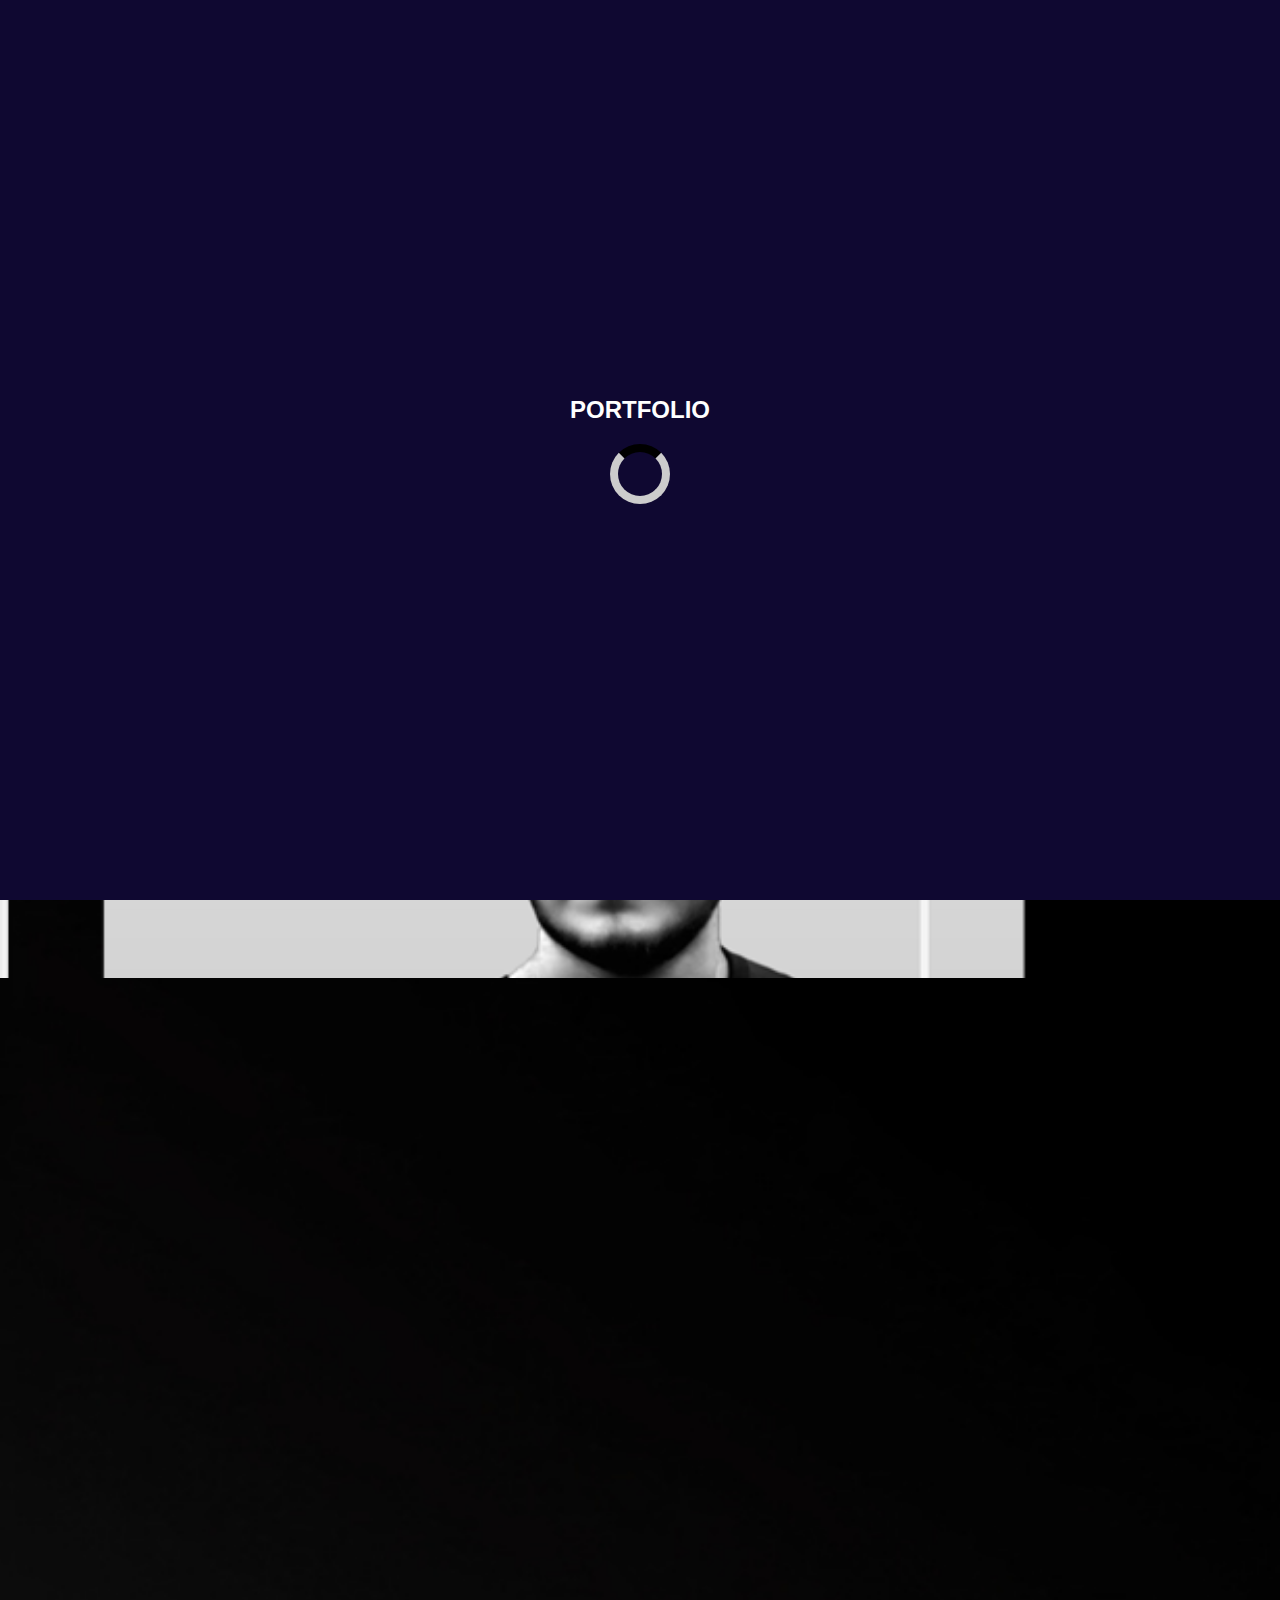
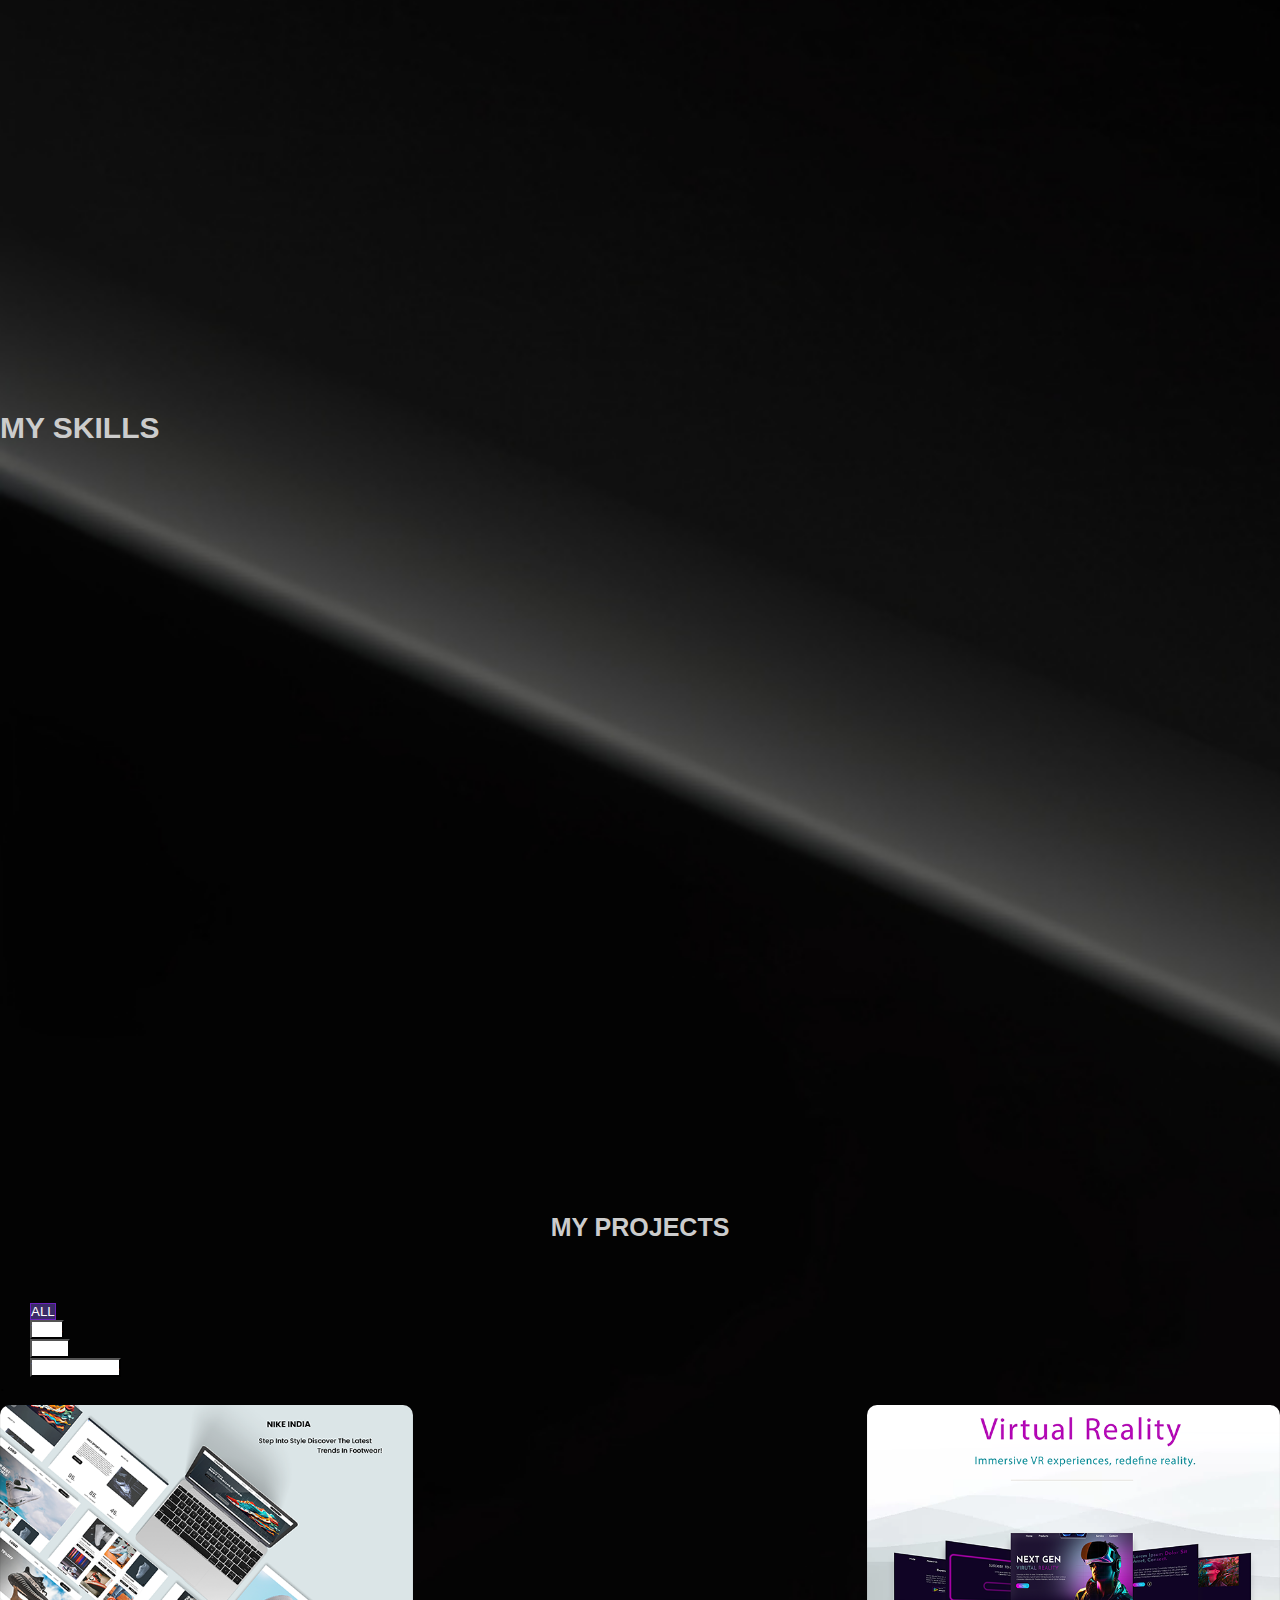
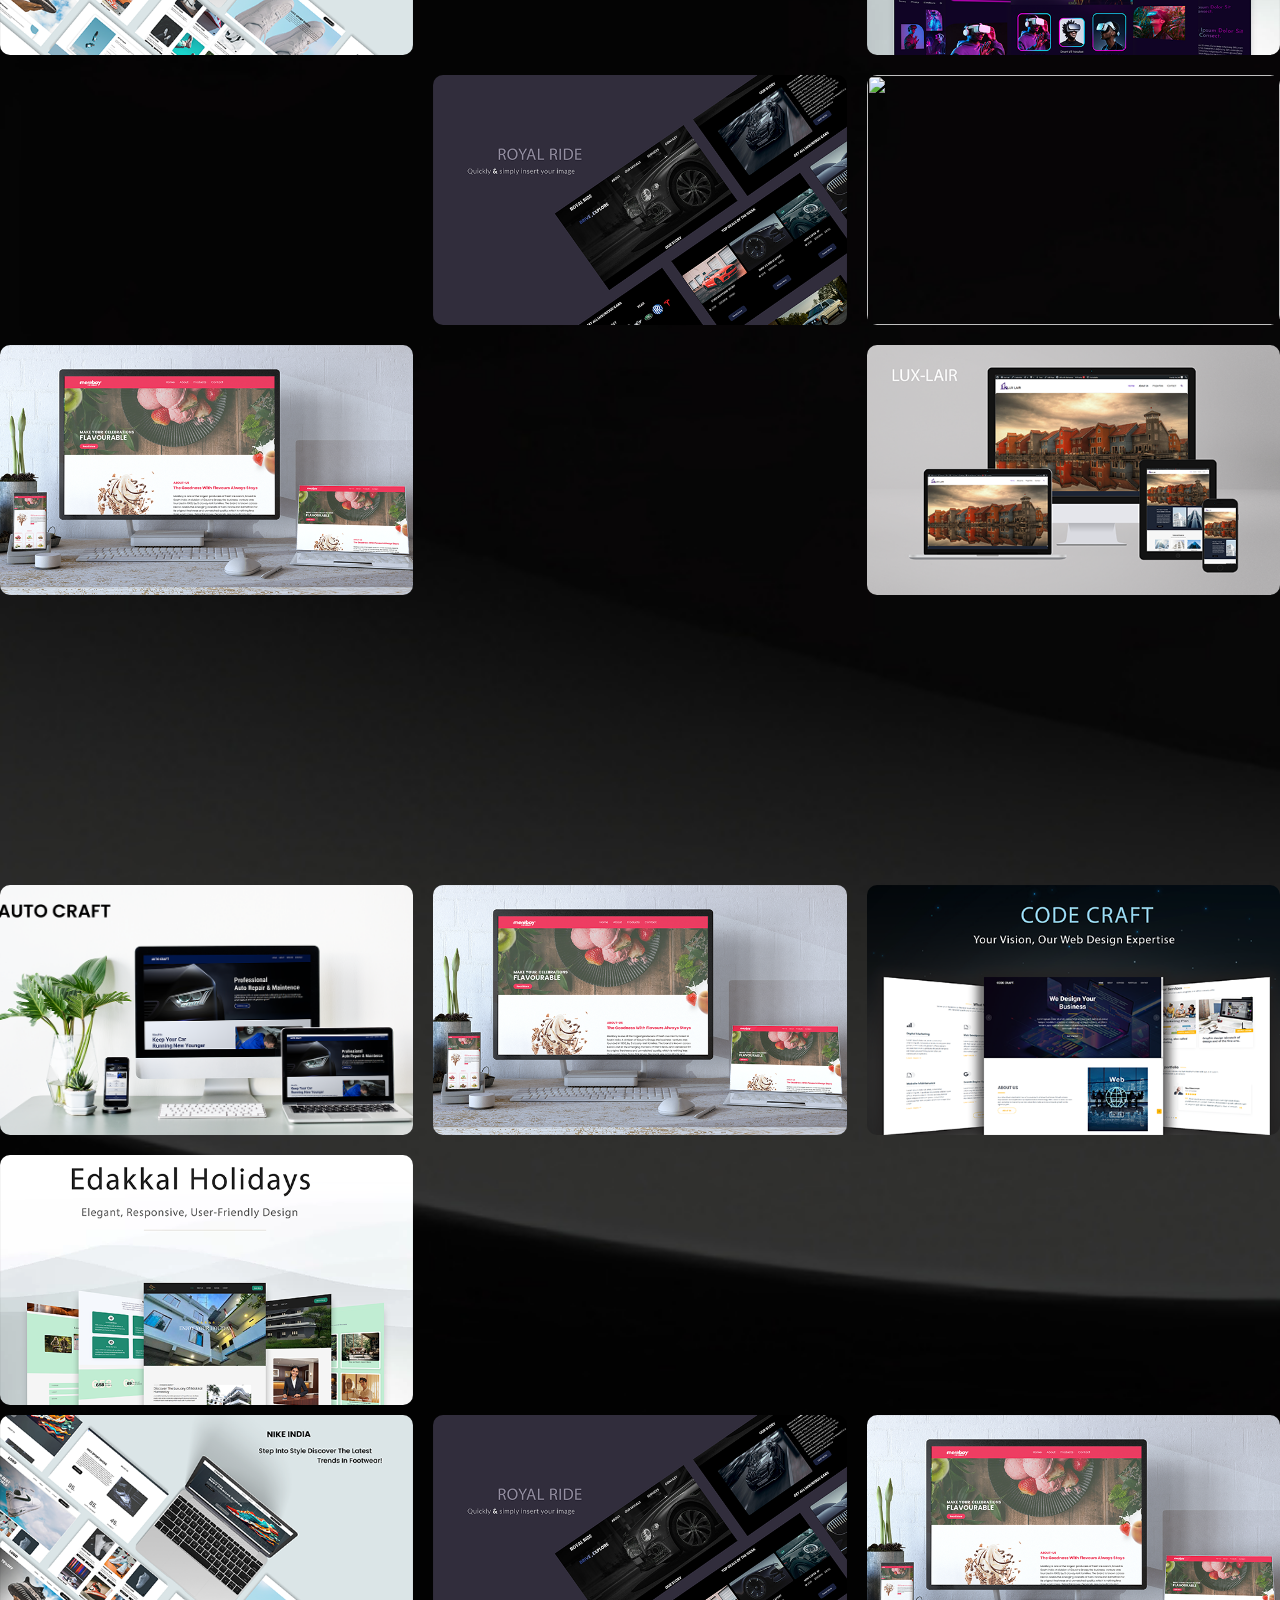
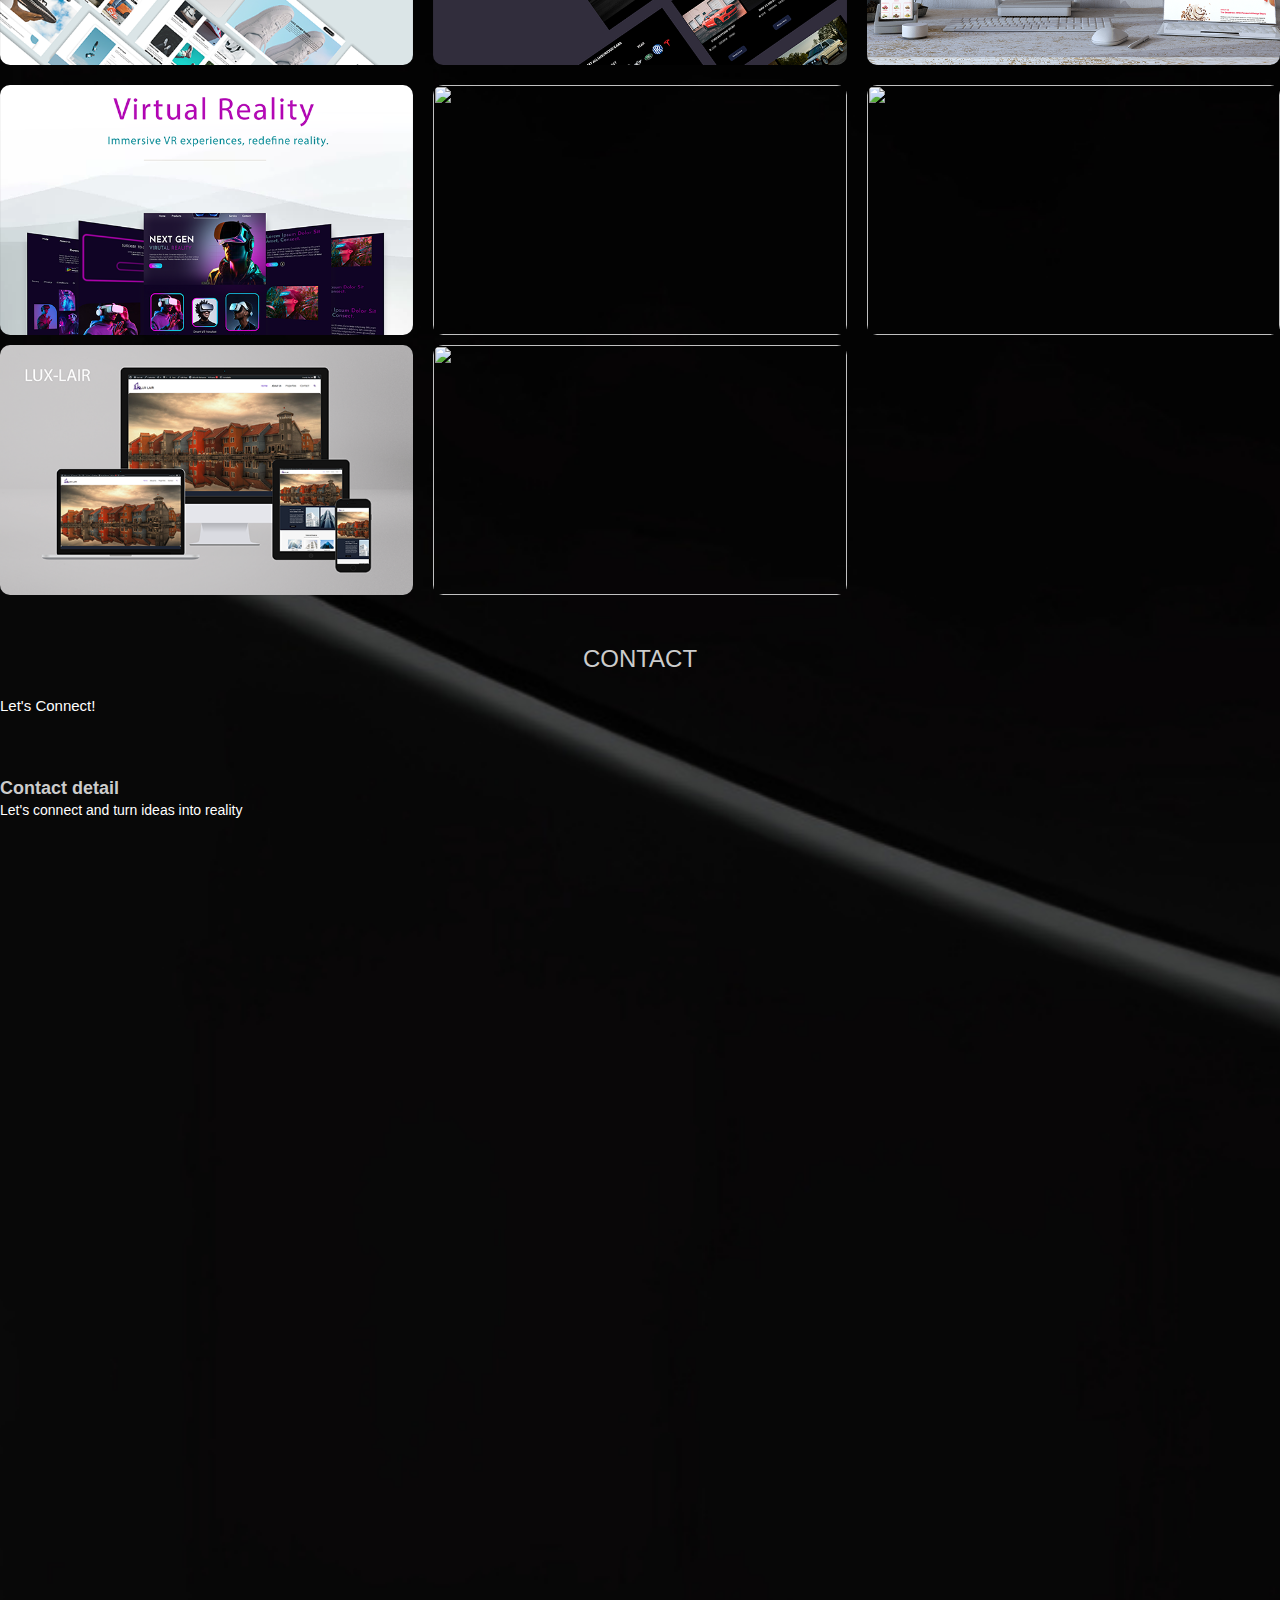
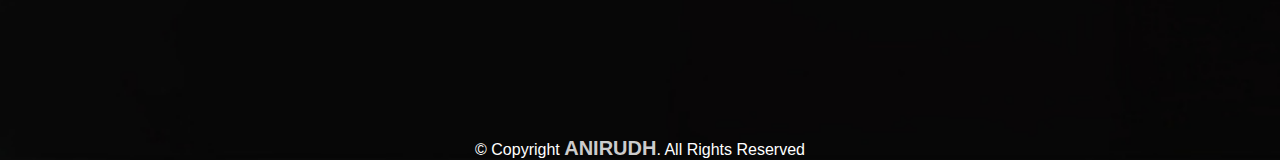
==== commit d538eda5: "Add files via upload" ====
--- a/index.html
+++ b/index.html
@@ -54,12 +54,9 @@
             </span>
           </button>
           <div class="collapse navbar-collapse" id="navbarNavAltMarkup">
-            <div class="navbar-nav ms-auto ">
-              <a class="nav-link" href="#">HOME</a>
-              <a class="nav-link" href="#about">ABOUT</a>
-              <a class="nav-link" href="#service">SERVICE</a>
-              <a class="nav-link" href="#portfolio">PORTFOLIO</a>
-              <a class="nav-link" href="#contact">CONTACT</a>
+            <div class="navbar-nav ms-auto ">            
+              <a class="nav-link" href="#portfolio">Projects...</a>
+              <a class="nav-link" href="#contact">Contact...</a>
   
   
   
@@ -78,7 +75,7 @@
           <div class="home_container">
             <div class="home_content">
               <h1 class=" h1-text" >Hi, I'm <span>ANIRUDH</span> </h2><br>
-                <h3>INNOVATIVE WEB<br> DESIGNER & UI/UX DESIGNER</h3>
+                <h3> WEB & UI DESIGNER</h3>
 
                 <div class="d-grid gap-2 d-md-block">
                   <div class="social-media">
@@ -332,10 +329,10 @@
   <div class="container">
       <div class="heading text-center">
           <h2>CONTACT</h2>
-          <p>Let's build something extraordinary together!</p>
+          <p>Let's Connect!</p>
       </div>
       <div class="row">
-          <div class="col-md-5">
+          <div class="col-md-6">
               <div class="title">
                   <h3>Contact detail</h3>
                   <p>Let's connect and turn ideas into reality </p>
@@ -372,12 +369,11 @@
               </div>
           </div>
 
-          <div class="col-md-7">
-
-              <div class="">
-                <img src="assets/images/contact-.jpg" class="c-img" alt="contact image">
-              </div>
-          </div>
+          <div class="col-md-6 contact-f">
+            <iframe src="https://www.google.com/maps/embed?pb=!1m17!1m12!1m3!1d89910.93895708452!2d75.81293564353554!3d11.34559726342606!2m3!1f0!2f0!3f0!3m2!1i1024!2i768!4f13.1!3m2!1m1!2zMTHCsDIyJzEyLjIiTiA3NcKwNDgnMjEuNiJF!5e1!3m2!1sen!2sin!4v1725037943962!5m2!1sen!2sin" width="600" height="450" style="border:0;" allowfullscreen="" loading="lazy" referrerpolicy="no-referrer-when-downgrade"></iframe>
+       
+          </div>
+        
       </div>
   </div>
 </section>
--- a/styles/style.css
+++ b/styles/style.css
@@ -584,6 +584,18 @@
 .buton {
     padding-top: 30px;
 }
+.contact iframe{
+    border-radius: 10px;
+    width: 100%;
+    transition:filter 0.3s ease-in-out;
+    color: #161922;
+    cursor: pointer;
+    
+
+}
+.contact iframe:hover{
+    filter: blur(0.8px);
+}
 
 
 
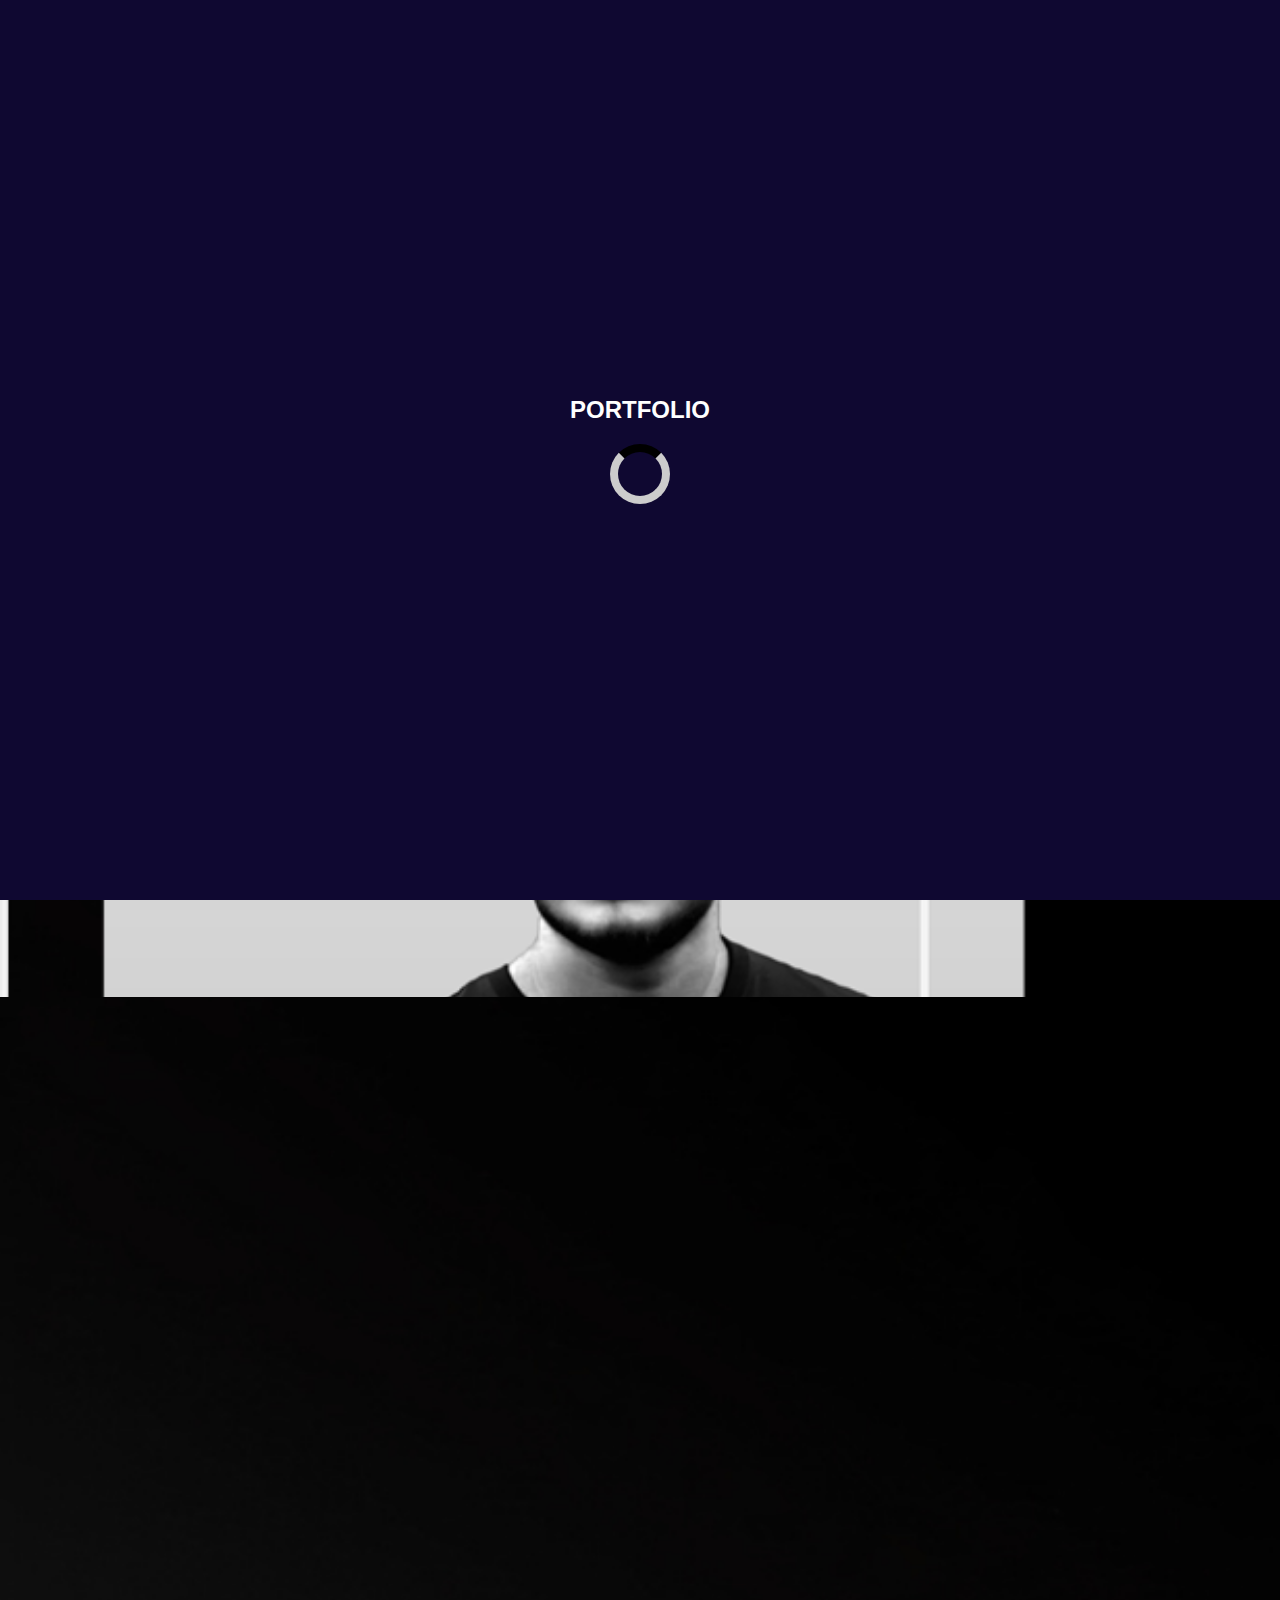
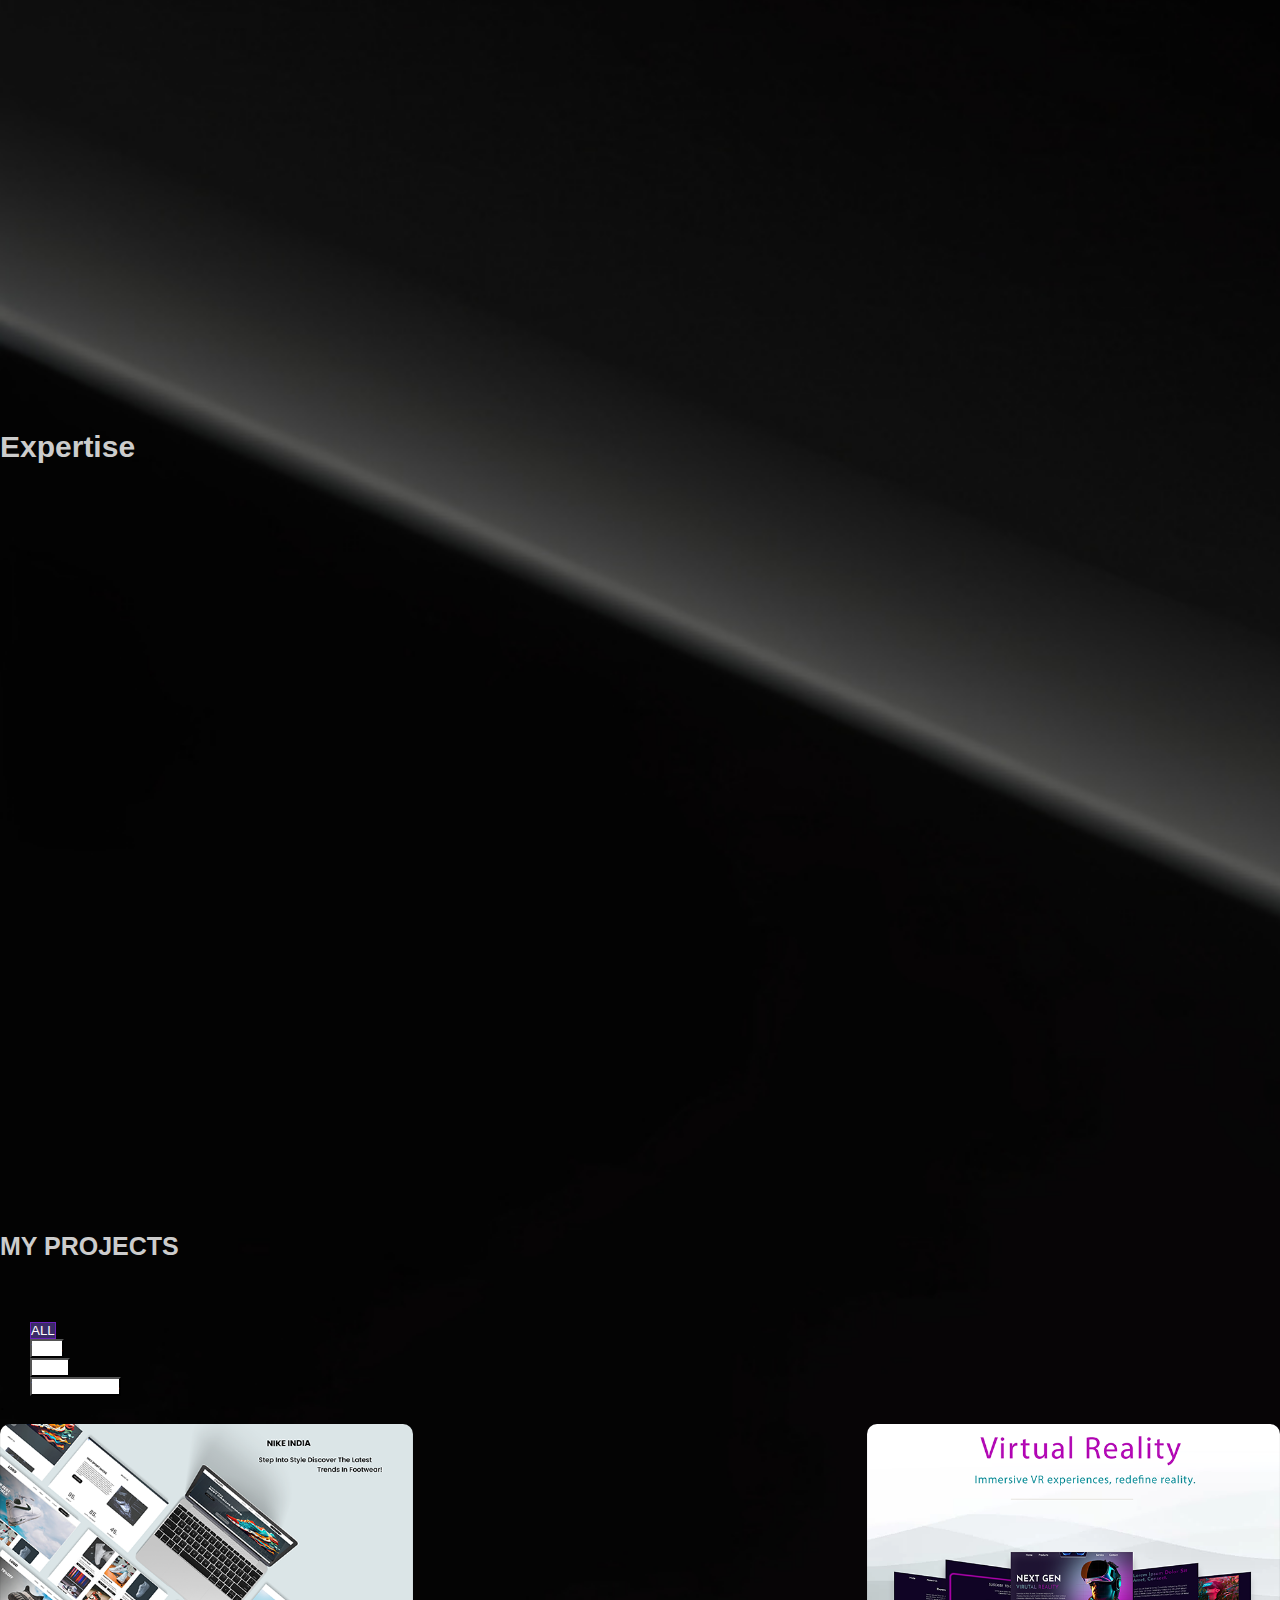
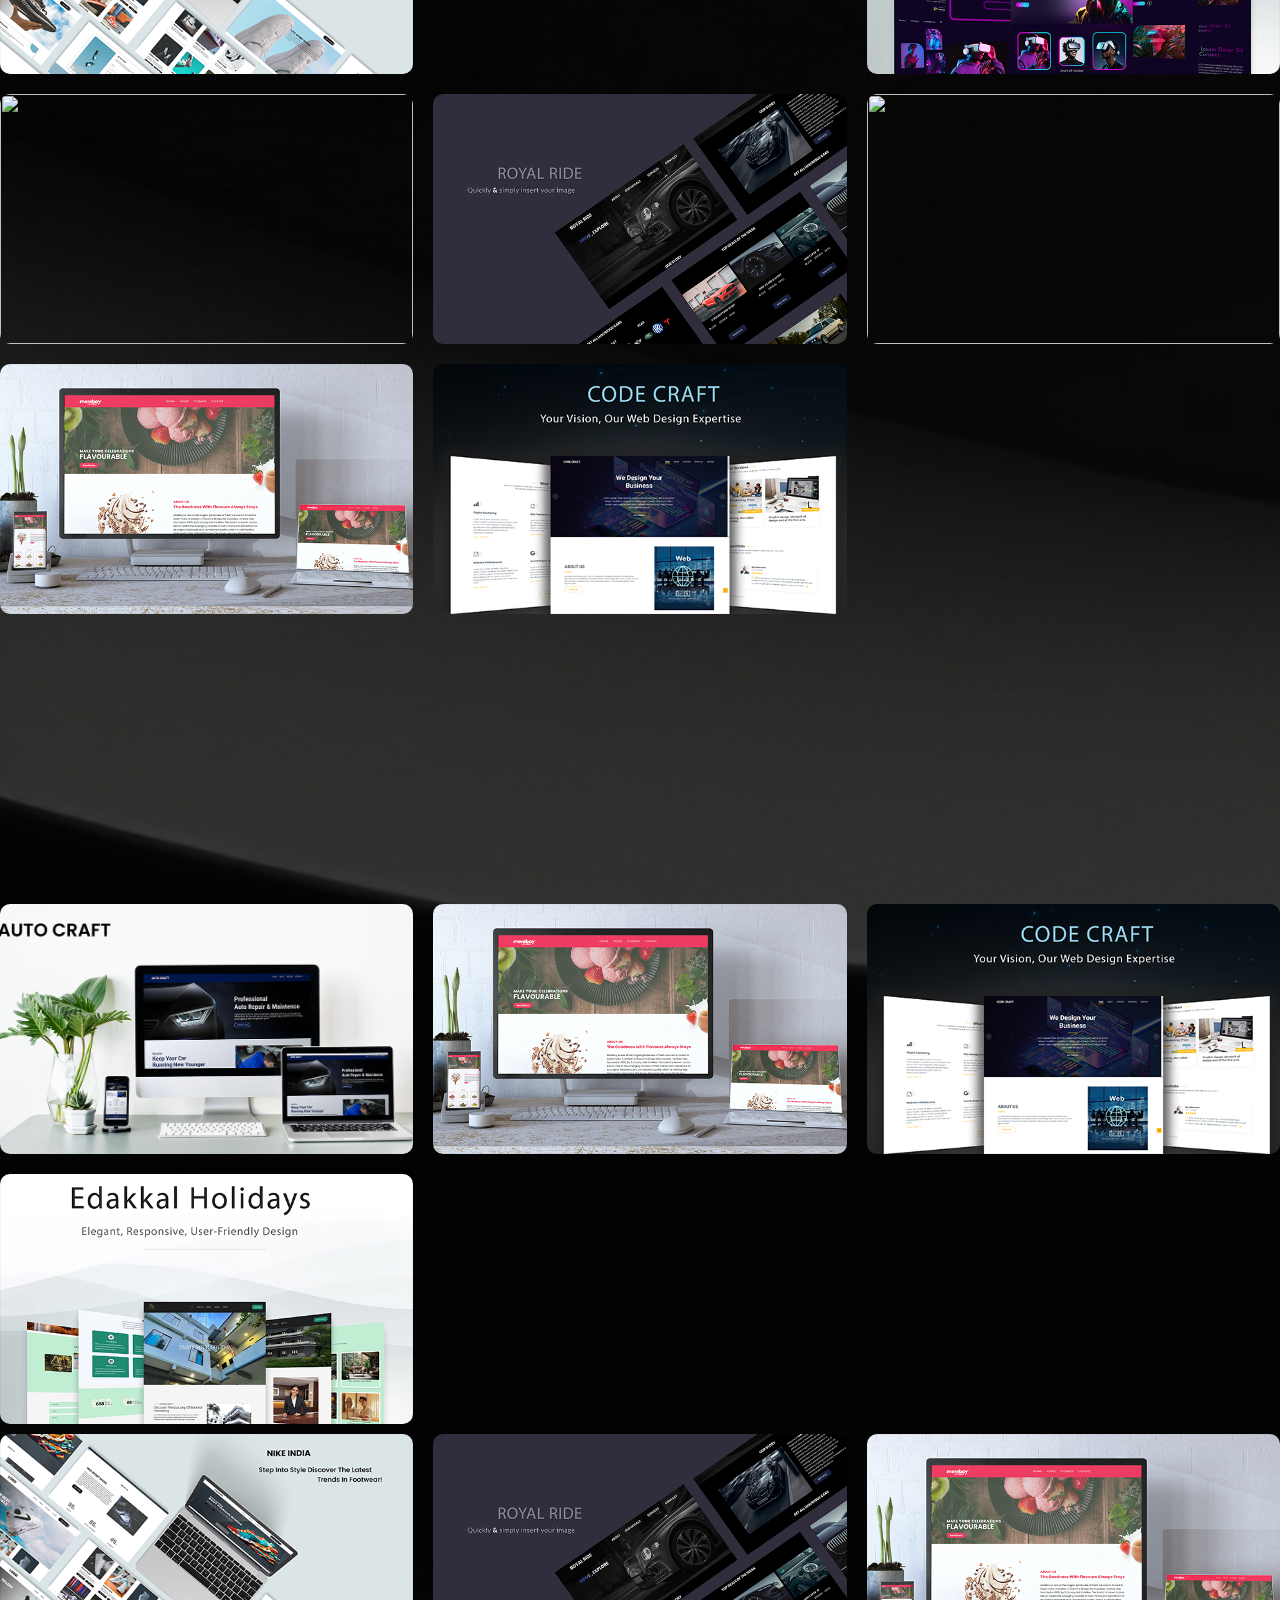
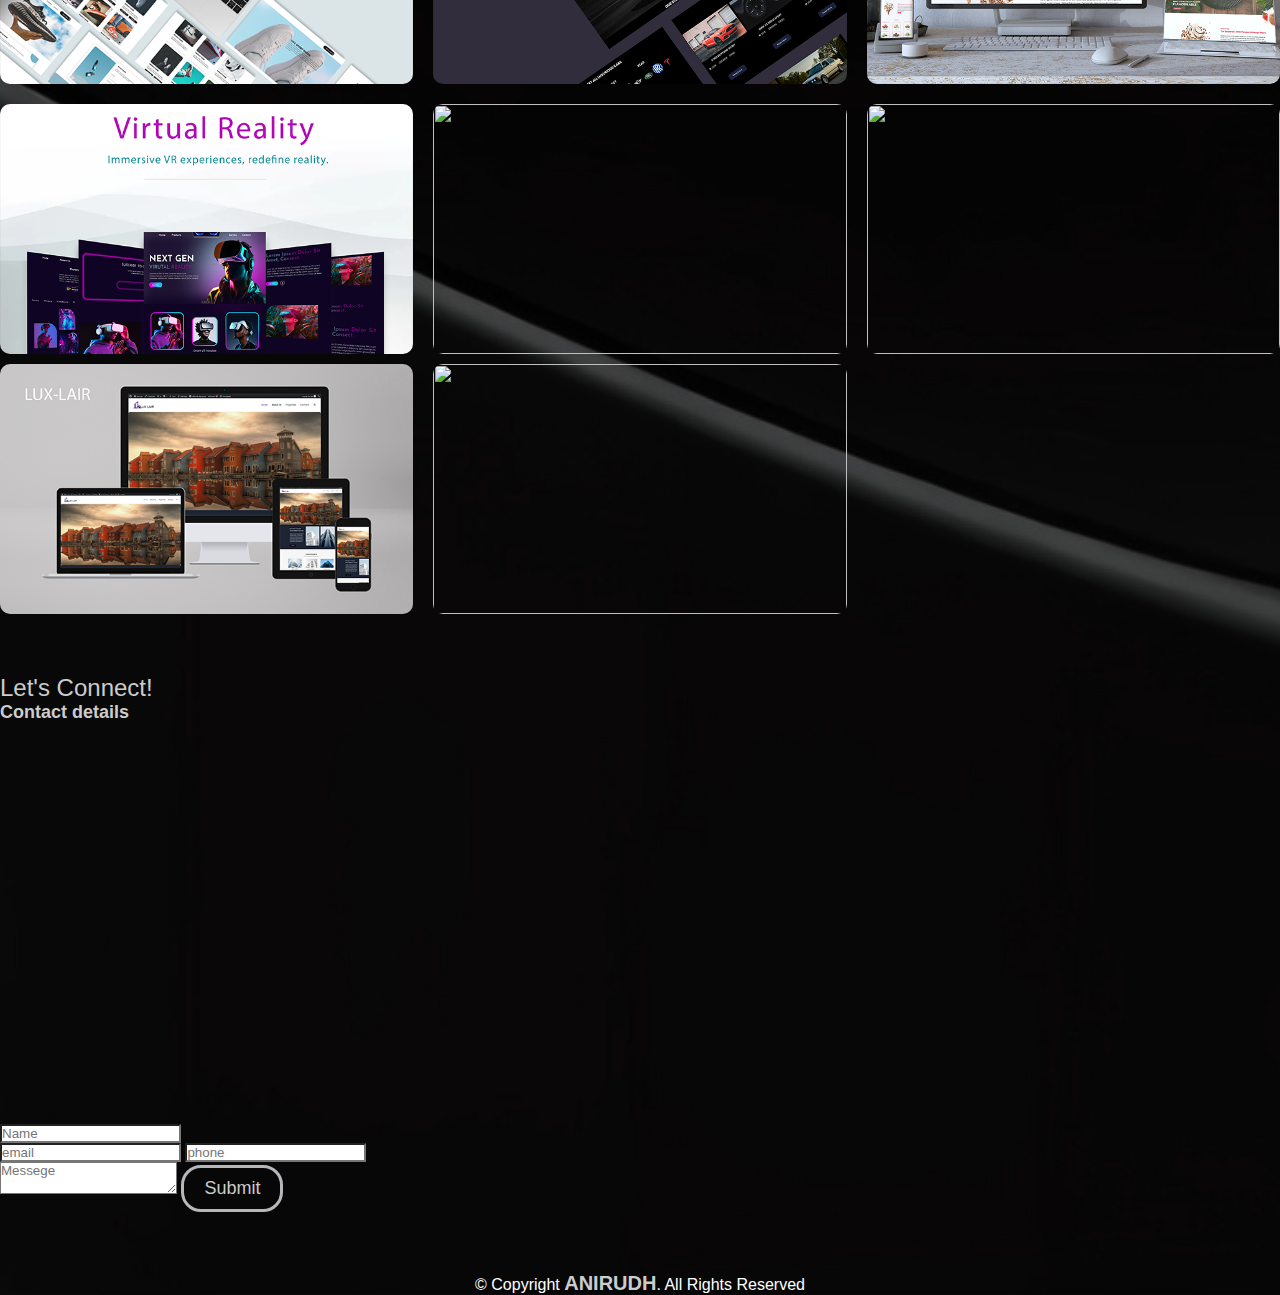
==== commit 8a1a6460: "Add files via upload" ====
--- a/index.html
+++ b/index.html
@@ -5,7 +5,7 @@
     <meta name="viewport" content="width=device-width, initial-scale=1.0" />
     <title>PORTFOLIO</title>
     <link rel="stylesheet" href="styles/style.css" />
-    <link rel="icon" href="assets/images/preloader.svg" type="image/x-icon">
+    <link rel="icon" href= "assets/images/logo-1.png" class="fav-icon" type="image/x-icon">
     <!-- icons -->
     <link
     href="https://cdn.jsdelivr.net/npm/remixicon@4.3.0/fonts/remixicon.css"
@@ -34,18 +34,18 @@
 <link href="https://fonts.googleapis.com/css2?family=Manrope:wght@200..800&family=Zen+Dots&display=swap" rel="stylesheet">
   </head>
    <body>
-    <!-- preloader start -->
-    <div id="preloader">
-      <div id="preloader-text">Portfolio</div>
-      <div id="loading-spinner"></div>
-
-    </div>
-         <!-- preloader end -->
+      <!-- preloader start -->
+      <div id="preloader">
+        <div id="preloader-text">Portfolio</div>
+        <div id="loading-spinner"></div>
+  
+      </div>
+           <!-- preloader end -->
     <!-- header -->
     <header class="">
       <div class="container">
         <nav class="navbar navbar-expand-lg naav ">
-          <div class="m-heading">ANIRUDH</div>
+          <div class="m-heading"><span class="span-1">a</span> <span class="span-2">d</span>  <span class="span-3">h</span></div>
           <button class="navbar-toggler" type="button" data-bs-toggle="collapse" data-bs-target="#navbarNavAltMarkup"
             aria-controls="navbarNavAltMarkup" aria-expanded="false" aria-label="Toggle navigation">
             <span class="navbar-toggler-icon">
@@ -74,7 +74,7 @@
         <div class="col-lg-7 cntnt-col " >
           <div class="home_container">
             <div class="home_content">
-              <h1 class=" h1-text" >Hi, I'm <span>ANIRUDH</span> </h2><br>
+              <h1 class=" h1-text" >Hi, I'm <span>Anirudh</span> </h2><br>
                 <h3> WEB & UI DESIGNER</h3>
 
                 <div class="d-grid gap-2 d-md-block">
@@ -84,8 +84,8 @@
                     <a href="https://www.linkedin.com/in/anirudh-s-51b695248/" class="mail"><i class="fa-brands fa-linkedin"></i></a>
                     <a href="https://www.instagram.com/anir__dh/" class="mail"><i class="fa-brands fa-instagram"></i></a>
                   </div>
-                  <div class="bttn">
-                  <a href="assets/images/MY-CV.pdf" download=""> <button class="btn" type="button">DOWNLOAD CV</button></a> 
+                  <div class="">
+                  <a href="assets/images/MY-CV.pdf" download=""> <button class="btn mt-4" type="button">DOWNLOAD CV</button></a> 
                   </div>
                 </div>
             </div>
@@ -106,10 +106,10 @@
       <div class="row">
         <div class=" col-lg-6 about-sec1 order-1">
           <div class="heading_container"  data-aos="flip-left" data-aos-duration="1000">
-            <h2>ABOUT ME </h2>
+            <h2>My Journey </h2>
             <P>Hello, I'm Anirudh, a passionate web designer dedicated to transforming digital visions into stunning, user-friendly websites. With one year of experience, I specialize in creating responsive, engaging, and visually striking web solutions.
             <div>
-              <a href="https://wa.me/9539256487" class="btn" type="button">HIRE ME</a>
+              <a href="https://wa.me/9539256487" class="btn mt-3" type="button">Let's Talk</a>
             </div>
           </div>
         </div>
@@ -125,7 +125,7 @@
     <div class="container">
       <div class="service_heading">
         <div>
-          <h2>MY SKILLS</h2>
+          <h2>Expertise</h2>
         </div>
       </div>
       <div class="service_container">
@@ -192,7 +192,7 @@
          
 
         </div>
-      </div>
+      </div> 
     </div>
   </section>
     <!-- PORTFOLIO -->
@@ -233,7 +233,7 @@
           <div class="work">
             <a  target="_blank" href="https://www.figma.com/proto/9xbiHfAwv3pLweKTjJkq6T/Untitled?page-id=0%3A1&node-id=1-2&viewport=452%2C118%2C0.19&t=eWcNZoBXPnJKbtoe-1&scaling=min-zoom&content-scaling=fixed"><img src="assets/images/VR-1.png"    class="img-fluid   alt=""  ></a> 
            </div>
-           <div class="work"  data-aos="fade-right" data-aos-duration="2000">
+           <div class="work"  >
             <a  target="_blank" href="https://www.figma.com/proto/onPGYs7kQ164AhaEtTMkVU/Untitled?page-id=0%3A1&node-id=1-3&viewport=639%2C250%2C0.22&t=zrA9VPCbzj5Q8zXR-1&scaling=scale-down&content-scaling=fixed "><img src="assets/images/yandixx.png"    class="img-fluid   alt=""  ></a> 
            </div>
         
@@ -246,10 +246,10 @@
           <div class="work">
            <a   target="_blank" href="https://anird.github.io/merilboy/"><img src="assets/images/mer-1.png"  class="img-fluid alt=""></a> 
           </div>
-          <div class="work"  data-aos="fade-left" >
+          <div class="work"   >
             <a target="_blank" href="https://anird.github.io/code_craft/"><img src="assets/images/CODE CRAFT-1.png"  class="img-fluid alt="A"></a> 
           </div>
-          <div class="work">
+          <div class="work" data-aos="fade-left">
              <a target="_blank" href="http://lux-lair.free.nf/?i=2"><img src="assets/images/lux_--1111.png"  class="img-fluid alt=""></a>
           </div>
           <div class="work"  data-aos="fade-up" data-aos-duration="2000">
@@ -324,18 +324,18 @@
       
     </section>    
   </section>
+
+ 
 <!-- contact -->
-<section class="contact" id="contact">
-  <div class="container">
+<section class="contact " id="contact">
+  <div class="container pt-5">
       <div class="heading text-center">
-          <h2>CONTACT</h2>
-          <p>Let's Connect!</p>
+          <h2 class="mt-3">Let's Connect!</h2>
       </div>
       <div class="row">
           <div class="col-md-6">
               <div class="title">
-                  <h3>Contact detail</h3>
-                  <p>Let's connect and turn ideas into reality </p>
+                  <h3 class="pt-4">Contact details</h3>
               </div>
               <div class="content" data-aos="zoom-in-right" data-aos-duration="2000">
                   <!-- Info-1 -->
@@ -351,12 +351,12 @@
                       <h4 class="d-inline-block">EMAIL :
                           <br>
                           <a target="_blank" href="mailto:anirudh76c0661@gmail.com
-                          "><span>Anirudh76c0661@gmail.com</span></h4></a>
+                          "><span>Anirudh0661@gmail.com</span></h4></a>
                   </div>
                   <!-- Info-3 -->
                   <div class="info">
                       <i class="fas fa-map-marker-alt"></i>
-                      <h4 class="d-inline-block">ADDRESS :<br>
+                      <h4 class="d-inline-block">Place :<br>
                         <a target="_blank" href="https://www.google.com/maps?q=https://maps.app.goo.gl/stWVxgd4qH8ZrMuR7"><span>chelannur calicut </span></h4></a>  
                   </div>
                   
@@ -370,13 +370,30 @@
           </div>
 
           <div class="col-md-6 contact-f">
-            <iframe src="https://www.google.com/maps/embed?pb=!1m17!1m12!1m3!1d89910.93895708452!2d75.81293564353554!3d11.34559726342606!2m3!1f0!2f0!3f0!3m2!1i1024!2i768!4f13.1!3m2!1m1!2zMTHCsDIyJzEyLjIiTiA3NcKwNDgnMjEuNiJF!5e1!3m2!1sen!2sin!4v1725037943962!5m2!1sen!2sin" width="600" height="450" style="border:0;" allowfullscreen="" loading="lazy" referrerpolicy="no-referrer-when-downgrade"></iframe>
-       
+            <div class="c-form mt-4 pt-2">
+              <form>
+                <div>
+                  <input type="text" class="form-control " placeholder="Name">
+                 </div>
+                 <div>
+                  <input type="email" class="form-control  mt-3" placeholder="email">
+                  <input type="text" class="form-control  mt-3" placeholder="phone">
+
+                 </div>
+                 <textarea name="rows"  placeholder="Messege" class="form-control mt-3"></textarea>
+                 <input type="submit" class="send-btn mt-4">
+              </form>
+            </div>
+  
+     
+            <!-- <iframe src="https://www.google.com/maps/embed?pb=!1m17!1m12!1m3!1d89910.93895708452!2d75.81293564353554!3d11.34559726342606!2m3!1f0!2f0!3f0!3m2!1i1024!2i768!4f13.1!3m2!1m1!2zMTHCsDIyJzEyLjIiTiA3NcKwNDgnMjEuNiJF!5e1!3m2!1sen!2sin!4v1725037943962!5m2!1sen!2sin" width="600" height="450" style="border:0;" allowfullscreen="" loading="lazy" referrerpolicy="no-referrer-when-downgrade"></iframe> -->
+            
           </div>
         
       </div>
   </div>
 </section>
+
 <footer>
   <div class="footer_div">
     <p> &copy Copyright <span>ANIRUDH</span>. All Rights Reserved</p>
--- a/styles/style.css
+++ b/styles/style.css
@@ -9,29 +9,49 @@
     font-family: 'Segoe UI', sans-serif;
 
 }
+
 .zen-dots-regular {
     font-family: "Zen Dots", sans-serif;
     font-weight: 100;
-    font-style:italic;
-  }
-  
-:root{
-    --text-color:#cccccc;
+    font-style: italic;
+}
+.fav-icon img { 
+    
+}
+:root {
+    --text-color: #cccccc;
+    --primary-color:#00A2FF;
 }
 
 @import url('https://fonts.cdnfonts.com/css/segoe-ui-4');
 
 
-.m-heading {
+.m-heading  span {
     color: #fff;
-    font-size: 35px;
     font-family: "Zen Dots", sans-serif;
     font-weight: 600;
 }
-
+.m-heading .span-1{
+    font-size: 50px;
+    font-weight: 900;
+
+}
+.m-heading .span-2{
+    font-size: 40px;
+    color: var(--primary-color);
+    font-weight: 900;
+
+}
+.m-heading .span-3{
+    font-size: 40px;
+    font-weight: 900;
+}
 body {
     background-image: url(../assets/images/bg-2.jpg);
     background-size: cover;
+}
+.section {
+    padding: 40px 20px; /* 40px top and bottom, 20px sides */
 }
 /* preloader start */
 /* Pre-loader styles */
@@ -41,78 +61,92 @@
     left: 0;
     width: 100%;
     height: 100%;
-    background-color: #0f0831; /* Dark color matching your design */
+    background-color: #0f0831;
+    /* Dark color matching your design */
     display: flex;
     align-items: center;
     justify-content: center;
     flex-direction: column;
     z-index: 9999;
-    transition: opacity 1s ease, visibility 1s ease;
-  }
-  
-  #preloader-text {
-    color: #fff; /* White text for contrast */
+    transition: opacity 0.5s ease, visibility 1s ease;
+}
+
+#preloader-text {
+    color: #fff;
+    /* White text for contrast */
     font-family: 'Segoe UI', Tahoma, Geneva, Verdana, sans-serif;
     font-size: 24px;
     font-weight: bold;
     text-transform: uppercase;
     margin-bottom: 20px;
-  }
-  
-  #loading-spinner {
-    border: 8px solid var(--text-color); /* Light grey */
-    border-top: 8px solid #000; /* White color */
+}
+
+#loading-spinner {
+    border: 8px solid var(--text-color);
+    /* Light grey */
+    border-top: 8px solid #000;
+    /* White color */
     border-radius: 50%;
     width: 60px;
     height: 60px;
     animation: spin 2s linear infinite;
-  }
-  
-  /* Spinner animation */
-  @keyframes spin {
-    0% { transform: rotate(0deg); }
-    100% { transform: rotate(360deg); }
-  }
-  /* Hide the pre-loader once the page is loaded */
-  body.loaded #preloader {
+}
+
+/* Spinner animation */
+@keyframes spin {
+    0% {
+        transform: rotate(0deg);
+    }
+
+    100% {
+        transform: rotate(360deg);
+    }
+}
+
+/* Hide the pre-loader once the page is loaded */
+body.loaded #preloader {
     opacity: 0;
     visibility: hidden;
     pointer-events: none;
-  }
+}
+
 /* preloader end */
 
 
 .navbar a {
-    color:var(--text-color);
+    color: var(--text-color);
     font-size: 15px;
     font-weight: 600;
     font-family: 'Segoe UI', sans-serif;
     margin-left: 20px;
+    transition:  0.3s ease; /* Smooth transition */
+  border-bottom: 1px solid transparent; /* Invisible border to set underline position */
 }
 
 .navbar-expand-lg .navbar-nav .nav-link:hover {
     color: #fff !important;
-    font-weight: 800;
-    overflow: hidden;
-    padding-left: none;
-
-
-}
+    border-bottom: 1px solid currentColor;
+
+
+}
+
 .navbar-toggler-icon {
     color: var(--text-color);
-    border: none!important;
+    border: none !important;
     font-size: 30px;
     font-weight: 600;
 }
-.navbar-toggler:focus{
-    box-shadow: none!important;
-}
+
+.navbar-toggler:focus {
+    box-shadow: none !important;
+}
+
 .navbar a :hover {
     background-color: #E33954;
 }
 
 .nav-icon {
-    color:var(--text-color);
+    color: var(--text-color);
 }
 
 
@@ -144,7 +178,7 @@
 .h1-text {
     font-weight: 500;
     color: var(--text-color);
-    text-transform:capitalize;
+    text-transform: capitalize;
     font-size: 30px;
     letter-spacing: 1px;
     font-family: 'Segoe UI', sans-serif;
@@ -154,7 +188,7 @@
 
 .home h3 {
     color: var(--text-color);
-    font-size:35px;
+    font-size: 35px;
     font-family: 'Segoe UI', sans-serif;
     font-weight: 500;
 
@@ -177,10 +211,11 @@
 }
 
 .home .btn:hover {
-    background: linear-gradient(to right, #6b21bc, #3B2B68);
-    color: #fff;
+    background-color: #fff;
+    color: #1e1e1e;
     /* border: 1px solid #fff; */
     cursor: pointer;
+    border: 3px solid linear-gradient(to right, #6b21bc, #3B2B68);
 
 
 }
@@ -194,13 +229,15 @@
 .social-media {
     padding-top: 20px;
 }
-.social-media i{
+
+.social-media i {
     font-size: 30px;
-    padding-left:10px;
-}
+    padding-left: 10px;
+}
+
 .mail {
 
-    color:var(--text-color);
+    color: var(--text-color);
     padding-top: 30px;
     padding-right: 10px;
     font-weight: 900;
@@ -295,7 +332,7 @@
     color: var(--text-color);
     padding: 10px 20px;
     border-radius: 20px;
-    font-weight: 300;
+    font-weight: 500;
     font-size: 18px;
     font-family: 'Segoe UI', sans-serif;
     border: 3px solid #b6b7bb;
@@ -304,8 +341,10 @@
 }
 
 .about .btn:hover {
-    background: linear-gradient(to right, #6b21bc, #3B2B68);
-    color: #fff;
+    background-color: #fff;
+    color: #1e1e1e;
+    cursor: pointer;
+    border: 3px solid  linear-gradient(to right, #6b21bc, #3B2B68); 
 
 }
 
@@ -317,7 +356,7 @@
     font-weight: 400;
     padding-left: 20px;
     margin-top: 10px;
-    
+
 
 
 }
@@ -395,7 +434,7 @@
 
 .s-1 h3 {
     font-family: 'Segoe UI', sans-serif;
-        color: var(--text-color);
+    color: var(--text-color);
 
 
 }
@@ -446,7 +485,7 @@
 
 
 .portfolio h2 {
-    text-align: center;
+    text-align: left;
     font-size: 25px;
     color: var(--text-color);
     font-weight: 600;
@@ -477,14 +516,14 @@
 
 /* contact */
 .contact {
-    padding: 50px 0;
+    padding: 60px 0;
     overflow: hidden;
 
 }
 
 .contact .heading h2 {
-    text-align: center;
-    color:var(--text-color);
+    text-align: left;
+    color: var(--text-color);
     font-weight: 500;
     font-family: 'Segoe UI', sans-serif;
 
@@ -493,18 +532,7 @@
 
 
 
-.contact .heading p {
-
-    font-size: 15px;
-    font-weight: 400;
-    line-height: 1.7;
-    color: #fff;
-    margin: 20px 0 60px;
-    padding: 0;
-    font-family: 'Segoe UI', sans-serif;
-    text-transform: capitalize;
-
-}
+
 
 .c-img {
     width: 100%;
@@ -562,45 +590,50 @@
 
 }
 
-.contact .btn {
-    background-color: #E33954;
-    color: #fff;
-    padding: 10px 15px;
-    border-radius: 10px;
-    font-weight: 300;
+.send-btn {
+    background: transparent;
+    color: var(--text-color);
+    padding: 10px 20px;
+    border-radius: 20px;
+    font-weight: 500;
     font-size: 18px;
     font-family: 'Segoe UI', sans-serif;
-
-
-}
-
-.contact .btn:hover {
-    background-color: #161922;
-    color: #fff;
-    border: 1px solid #fff;
+    border: 3px solid #b6b7bb;
+
+
+
+}
+
+.send-btn:hover {
+    background-color: #fff;
+    color: #1e1e1e;
+    cursor: pointer;
+    border: 3px solid linear-gradient(to right, #6b21bc, #3B2B68);
 
 }
 
 .buton {
     padding-top: 30px;
 }
-.contact iframe{
+
+.contact iframe {
     border-radius: 10px;
     width: 100%;
-    transition:filter 0.3s ease-in-out;
+    transition: filter 0.3s ease-in-out;
     color: #161922;
     cursor: pointer;
-    
-
-}
-.contact iframe:hover{
+
+
+}
+
+.contact iframe:hover {
     filter: blur(0.8px);
 }
 
 
-
-
-
+.form-control{
+    border-radius: var(--primary-color);
+}
 
 .footer_div {
     text-align: center;
@@ -654,12 +687,12 @@
     }
 
     .home h3 {
-        color:var(--text-color);
+        color: var(--text-color);
         font-size: 32px;
     }
 
     .home_para {
-        color:var(--text-color);
+        color: var(--text-color);
         font-size: 17px;
 
 
@@ -745,7 +778,7 @@
     }
 
     .about-sec1 {
-        color:var(--text-color);
+        color: var(--text-color);
         font-size: 24px;
 
     }
@@ -789,7 +822,7 @@
 
     .service h2 {
         font-size: 25px;
-        color:var(--text-color);
+        color: var(--text-color);
         font-weight: 600;
         font-family: 'Segoe UI', sans-serif;
 
@@ -797,7 +830,7 @@
 
     .service_para {
         font-weight: 300;
-        color:var(--text-color);
+        color: var(--text-color);
         font-size: 16px;
         font-family: 'Segoe UI', sans-serif;
     }
@@ -851,13 +884,13 @@
 
     .nav-pills .nav-link {
         background-color: #fff;
-        color:var(--text-color);
+        color: var(--text-color);
         font-family: 'Segoe UI', sans-serif;
 
     }
 
     #portfolio .nav-link {
-        color: #fff; 
+        color: #fff;
         font-family: 'Segoe UI', sans-serif;
 
     }
@@ -879,7 +912,7 @@
 
     .portfolio h2 {
         margin-bottom: 30px;
-        color:var(--text-color);
+        color: var(--text-color);
         text-align: center;
 
 
@@ -914,7 +947,7 @@
 
     .contact .heading h2 {
         font-size: 25px;
-        color:var(--text-color);
+        color: var(--text-color);
         font-weight: 500;
         font-family: 'Segoe UI', sans-serif;
 
@@ -933,7 +966,7 @@
         font-size: 15px;
         font-weight: 400;
         line-height: 1.7;
-        color:var(--text-color);
+        color: var(--text-color);
         margin: 20px 0 60px;
         padding: 0;
         font-family: 'Segoe UI', sans-serif;
@@ -946,7 +979,7 @@
     .contact .title h3 {
         font-size: 18px;
         font-weight: 600;
-        color:var(--text-color);
+        color: var(--text-color);
         font-family: 'Segoe UI', sans-serif;
 
     }
@@ -954,7 +987,7 @@
     .contact .title p {
         font-size: 14px;
         font-weight: 400;
-        color:var(--text-color);
+        color: var(--text-color);
         line-height: 1.6;
         margin: 0 0 40px;
         font-family: 'Segoe UI', sans-serif;
@@ -969,7 +1002,7 @@
         font-size: 30px;
         padding: 0;
         margin: 0;
-        color:var(--text-color);
+        color: var(--text-color);
         margin-right: 20px;
         text-align: center;
         width: 20px;
@@ -978,7 +1011,7 @@
     .contact .content .info h4 {
         font-size: 13px;
         line-height: 1.4;
-        color:var(--text-color);
+        color: var(--text-color);
         font-family: 'Segoe UI', sans-serif;
 
     }
@@ -986,14 +1019,14 @@
     .contact .content .info h4 span {
         font-size: 13px;
         font-weight: 300;
-        color:var(--text-color);
+        color: var(--text-color);
         font-family: 'Segoe UI', sans-serif;
 
     }
 
     .contact .btn {
         background-color: #E33954;
-        color:var(--text-color);
+        color: var(--text-color);
         padding: 10px 15px;
         border-radius: 10px;
         font-weight: 300;
@@ -1005,7 +1038,7 @@
 
     .contact .btn:hover {
         background-color: #161922;
-        color:var(--text-color);
+        color: var(--text-color);
         border: 1px solid #fff;
 
     }
@@ -1020,6 +1053,7 @@
     }
 
 }
+
 /* mobile */
 
 @media (max-width:768px) {
@@ -1037,7 +1071,7 @@
 
     .home h3 {
         font-size: 20px;
-        color:var(--text-color);
+        color: var(--text-color);
     }
 
     .h1-text {
@@ -1049,7 +1083,7 @@
     }
 
     .home_para {
-        color:var(--text-color);
+        color: var(--text-color);
         font-size: 14px;
 
 
@@ -1077,7 +1111,7 @@
 
     }
 
-    
+
 
 
 
@@ -1168,7 +1202,7 @@
 
     .service h2 {
         font-size: 25px;
-        color:var(--text-color);
+        color: var(--text-color);
         font-weight: 600;
         font-family: 'Segoe UI', sans-serif;
 
@@ -1176,7 +1210,7 @@
 
     .service_para {
         font-weight: 300;
-        color:var(--text-color);
+        color: var(--text-color);
         font-size: 16px;
         font-family: 'Segoe UI', sans-serif;
     }
@@ -1233,7 +1267,7 @@
 
     .nav-pills .nav-link {
         background-color: #fff;
-        color:var(--text-color);
+        color: var(--text-color);
         font-family: 'Segoe UI', sans-serif;
         margin-left: 0px;
 
@@ -1267,7 +1301,7 @@
         color: #fff;
         text-align: center;
         font-size: 20px;
-        color:var(--text-color);
+        color: var(--text-color);
         font-family: 'Segoe UI', sans-serif;
     }
 
@@ -1302,7 +1336,7 @@
 
     .contact .heading h2 {
         font-size: 25px;
-        color:var(--text-color);
+        color: var(--text-color);
         font-weight: 500;
         font-family: 'Segoe UI', sans-serif;
 
@@ -1320,7 +1354,7 @@
         font-size: 15px;
         font-weight: 400;
         line-height: 1.7;
-        color:var(--text-color);
+        color: var(--text-color);
         margin: 20px 0 60px;
         padding: 0;
         font-family: 'Segoe UI', sans-serif;
@@ -1334,7 +1368,7 @@
     .contact .title h3 {
         font-size: 18px;
         font-weight: 600;
-        color:var(--text-color);
+        color: var(--text-color);
         font-family: 'Segoe UI', sans-serif;
 
     }
@@ -1342,7 +1376,7 @@
     .contact .title p {
         font-size: 14px;
         font-weight: 400;
-        color:var(--text-color);
+        color: var(--text-color);
         line-height: 1.6;
         margin: 0 0 40px;
         font-family: 'Segoe UI', sans-serif;
@@ -1357,7 +1391,7 @@
         font-size: 30px;
         padding: 0;
         margin: 0;
-        color:var(--text-color);
+        color: var(--text-color);
         margin-right: 20px;
         text-align: center;
         width: 20px;
@@ -1366,7 +1400,7 @@
     .contact .content .info h4 {
         font-size: 13px;
         line-height: 1.4;
-        color:var(--text-color);
+        color: var(--text-color);
         font-family: 'Segoe UI', sans-serif;
 
     }
@@ -1440,10 +1474,14 @@
     }
 
     footer span {
-        color:var(--text-color);
+        color: var(--text-color);
         font-family: 'Segoe UI', sans-serif;
         font-size: 18px;
         font-weight: 700;
     }
 
-}+}
+
+
+
+/* Inner Page */